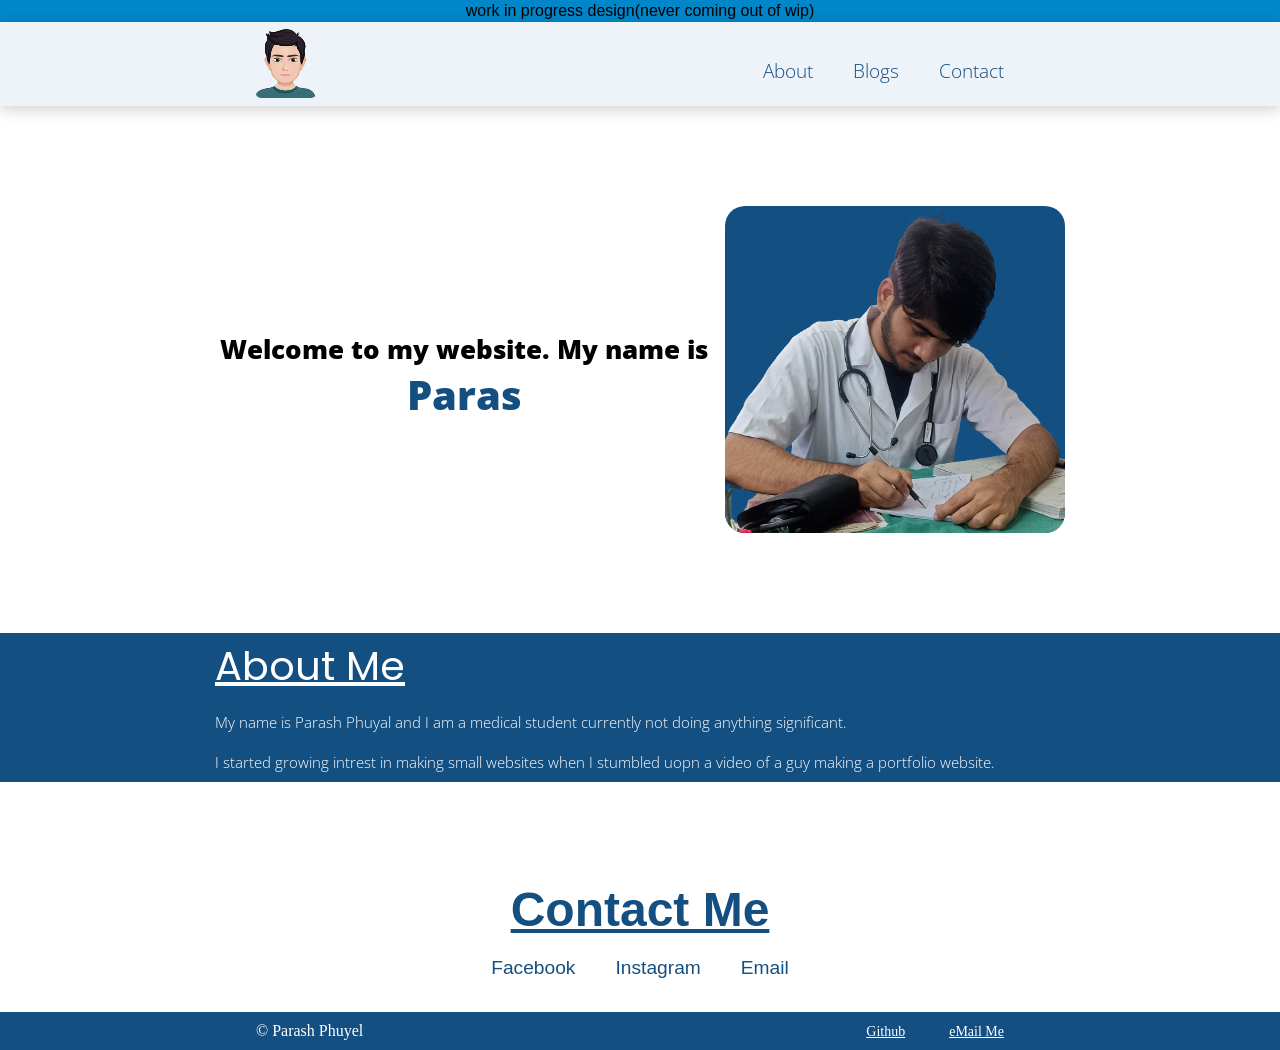
==== main/index.html @ 2f8bed91 "added a subdirectory to remove clutter from the main repo" ====
<!DOCTYPE html>
<html lang="en">
  <head>
    <meta charset="UTF-8" />
    <meta http-equiv="X-UA-Compatible" content="IE=edge" />
    <meta name="viewport" content="width=device-width, initial-scale=1.0" />
    <link rel="shortcut icon" href="images/icon.svg" type="image/x-icon" />
    <meta
      name="description"
      content="Here you will find all the info regarding me, my work, ways to contact me and also some of my own thoughts in the form of blogs"
    />
    <script src="javascript/main.js"></script>
    <link rel="stylesheet" href="css/main.css" />
    <link rel="stylesheet" href="css/body.css" />
    <title>Parash - Home</title>
  </head>
  <body>
    <div class="top">
      <p>work in progress design(never coming out of wip)</p>
    </div>
    <header class="header">
      <section id="home-section"></section>
      <nav class="nav">
        <a
          href="/"
          class="logo"
          onclick="changeTitleAndScroll(event, 'Parash - Home')"
        >
          <img src="images/icon.svg" alt="logo icon" class="image" />
        </a>

        <ul class="lists">
          <li class="list">
            <a
              href="#about"
              class="links"
              onclick="changeTitle('Parash - About')"
              >About</a
            >
          </li>
          <li class="list">
            <a
              href="#"
              class="links"
              onclick="changeTitleAndScroll(event, 'Blog not here yet'); showAlert();"
              >Blogs</a
            >
          </li>

          <li class="list">
            <a
              href="#contact"
              class="links"
              onclick="changeTitle('Parash - Contact')"
              >Contact</a
            >
          </li>
        </ul>
      </nav>
    </header>
    <main class="body">
      <div class="body-container">
        <p class="main-text" id="hello-my-name">
          <span class="welcome">Welcome to my website. My name is</span>
          <span class="main-text name" id="name"> Parash Phuyel</span>
        </p>
        <img
          src="images/parash-body.png"
          class="featured-image"
          alt="featured image"
        />
        <img
          src="images/parash-body.png"
          class="phone-image"
          alt="featured image"
        />
      </div>
    </main>
    <!------------ About Section ------------>
    <section class="aboutcontainer" id="about">
      <div class="about">
        <div class="about-header">
          <p>About Me</p>
        </div>
        <div class="about-text">
          <p>
            My name is Parash Phuyal and I am a medical student currently not
            doing anything significant.
            <br />
            <br />
            I started growing intrest in making small websites when I stumbled
            uopn a video of a guy making a portfolio website.
          </p>
        </div>
      </div>
    </section>
    <!------------ Contact Section ------------>
    <section class="contacts" id="contact">
      <div class="contact-text">
        <h1>Contact Me</h1>
      </div>
      <div class="contact-lists">
        <ul>
          <li>
            <a
              href="https://facebook.com/parash.me"
              target="_blank"
              title="Facebook"
              >Facebook</a
            >
          </li>
          <li>
            <a
              href="https://instagram.com.parash.me"
              title="Instagram"
              target="_blank"
              >Instagram</a
            >
          </li>
          <li>
            <a
              href="mailto:parashphuyal809@gmail.com"
              title="Mail Me"
              target="_blank"
              >Email</a
            >
          </li>
        </ul>
      </div>
    </section>
    <footer class="footer">
      <div class="foot-container">
        <p>&copy; Parash Phuyel</p>
        <div class="link">
          <a class="links" href="https://github.com/theparash" target="_blank"
            >Github</a
          >
          <a
            class="links"
            href="mailto:parashphuyal809@gmail.com?subject=About the website.&body=Hey! I wanted to contact you through your website"
            >eMail Me</a
          >
        </div>
      </div>
    </footer>
  </body>
</html>
---- main/css/main.css ----
@import url("https://fonts.googleapis.com/css2?family=Open+Sans:wght@600&display=swap");

:root {
  --primary-color: #144f82;
  --secondary-color: #edf3f8;
  --accent-color: #0087ca;
  --font-family: "Open Sans", sans-serif;
  --header-padding: 1px 20%;
  --footer-padding: 10px 20%;
}

* {
  padding: 0;
  margin: 0;
}

body {
  min-height: 100vh;
  display: flex;
  flex-direction: column;
}

html {
  scroll-behavior: smooth;
  width: 100%;
}

.top {
  background-color: var(--accent-color);
  padding: 2px 0px;
}

.top p {
  color: #000000;
  font-family: Arial, Helvetica, sans-serif;
  text-align: center;
}

.header {
  background-color: var(--secondary-color);
  position: sticky;
  top: 0;
  padding: var(--header-padding);
  transition: 0.3s ease-in-out;
  box-shadow: 0px 3px 15px 0px rgba(0, 0, 0, 0.2);
}

.nav {
  max-width: 1000px;
  margin: 0 auto;
  padding: 5px 0 3px 0;
  display: flex;
  flex-direction: row;
  justify-content: space-between;
  align-items: center;
}

.image {
  width: 60px;
  border-radius: 5px;
  transition: all 0.3s;
}

.image:hover {
  transform: scale(1.1);
}

.lists {
  padding-top: 10px;
  list-style: none;
  display: flex;
}

.list {
  font-family: var(--font-family);
  font-size: 1.2rem;
  font-weight: 300;
}

.links {
  display: inline-block;
  position: relative;
  text-decoration: none;
  color: var(--primary-color);
  padding: 0 20px;
  transition: 0.1s;
}

.links::after {
  content: "";
  position: absolute;
  width: 100%;
  transform: scaleX(0);
  height: 2px;
  bottom: 0;
  left: 0;
  background-color: var(--accent-color);
  transform-origin: bottom right;
  transition: transform 0.16s ease-out;
}

.links:hover::after {
  transform: scaleX(1);
  transform-origin: bottom left;
}

.links:hover {
  color: var(--primary-color);
  text-decoration: none;
}

footer {
  margin-top: auto;
  background-color: var(--primary-color);
}

.foot-container {
  display: flex;
  justify-content: space-between;
  padding: var(--footer-padding);
  max-width: 1000px;
  margin: 0 auto;
  transition: 0.2s;
  align-items: center;
}

.foot-container p {
  font-size: 1rem;
  font-family: "Segoe UI";
  color: #ffffff;
}

.foot-container a {
  font-size: 14px;
  font-family: "Segoe UI";
  color: #ffffff;
  text-decoration: underline;
}

.foot-container a:hover {
  transform: scale(1.1);
  color: #ffffff;
}

@media screen and (max-width: 1000px) {
  .header {
    padding: 0 8%;
  }
  .foot-container {
    padding: 10px 8%;
  }
}

@media screen and (max-width: 700px) {
  .nav {
    flex-direction: column;
    justify-content: center;
  }
  .header {
    padding: 0;
  }
  .list {
    font-size: 1rem;
  }
  .links {
    padding: 0 15px;
  }
  .foot-container {
    padding: 5px 5%;
  }
}
---- main/css/body.css ----
@import url("https://fonts.googleapis.com/css2?family=Poppins:wght@300&display=swap");
@import url("https://fonts.googleapis.com/css2?family=Open+Sans&display=swap");

::selection {
  color: white;
  background: #144f82;
}

:root {
  --main: #144f82;
  --comp: #0087ca;
  --body-background: #082938;
  --text-color: #ffffff;
  --pcPadding: 0px 15% 0px 15%;
  --phonePadding: 0px 8% 0px 5%;
}

.body {
  padding: 100px 0 100px 0;
}

.body-container {
  max-width: 850px;
  margin: 0 auto;
  display: flex;
  justify-content: space-between;
  align-items: center;
}

.main-text {
  color: #000000;
  display: flex;
  flex-direction: column;
  justify-content: center;
  align-items: center;
  font-family: "Open Sans", sans-serif;
  font-weight: 800;
  font-size: 1.6rem;
  padding: 0 5px;
}

.phone-image {
  display: none;
}

.welcome {
  padding-top: 20px;
  font-size: 1.6rem;
  text-align: center;
}

#name {
  display: flex;
  text-align: center;
  color: #144f82;
  flex-direction: row;
  font-size: 2.5rem;
  padding-bottom: 5px;
}

.featured-image {
  max-width: 40%;
  min-height: 36%;
  background: #144f82;
  border-radius: 20px;
}

.about {
  display: flex;
  flex-direction: column;
  padding-top: 3px;
  max-width: 850px;
  margin: 0 auto;
  padding-bottom: 10px;
}

.aboutcontainer {
  background-color: var(--main);
}

.about-header {
  display: flex;
  justify-content: start;
  padding-bottom: 1rem;
}

.about-header p {
  font-family: "Poppins", sans-serif;
  font-size: 2.5rem;
  color: var(--text-color);
  text-decoration: underline;
}

.about-text p {
  font-family: "Open Sans", sans-serif;
  color: var(--text-color);
  text-align: start;
  font-size: 15px;
  font-weight: lighter;
}

.contacts {
  display: flex;
  margin-bottom: 2rem;
  padding: var(--header-padding);
  flex-direction: column;
  align-items: center;
  justify-content: center;
  color: var(--main);
  margin-top: 5rem;
  font-family: "Rubik", sans-serif;
}

.contact-text {
  font-size: 2rem;
  text-align: center;
  padding-top: 19px;
  padding-bottom: 20px;
  text-decoration: underline;
}

.contact-lists ul li {
  list-style: none;
}

.contact-lists ul {
  display: flex;
  justify-content: center;
}

.contact-lists ul li a {
  text-decoration: none;
  padding: 0px 20px 0px 20px;
  position: relative;
  display: inline-block;
  font-size: 1.2rem;
  color: var(--main);
  transition: 0.2s ease-out;
}

.contact-lists ul li a:hover::after {
  transform: scaleX(1);
  transform-origin: bottom left;
}
.contact-lists ul li a::after {
  content: "";
  position: absolute;
  width: 100%;
  transform: scaleX(0);
  height: 2px;
  bottom: 0;
  left: 0;
  background-color: var(--accent-color);
  transform-origin: bottom right;
  transition: transform 0.16s ease-out;
}
@media screen and (max-width: 1000px) {
  .aboutcontainer {
    padding: 0 8%;
  }
  .contacts {
    padding: 0px 8%;
  }
  .body {
    padding: 80px 8% 80px 4%;
  }
  .body-container {
    display: flex;
    flex-direction: row;
  }
}
@media screen and (max-width: 800px) {
  .aboutcontainer {
    padding: 2rem 4% 3rem 6%;
  }

  .contact-lists ul {
    flex-direction: row;
    justify-content: center;
    align-items: center;
  }

  .contact-lists ul li {
    padding: 5px;
    display: block;
  }
  .contact-lists ul li a {
    padding: 0 6px;
  }
  .contacts {
    height: 40vh;
    margin: 5px 0 5px 0;
  }

  .body {
    padding: 80px 4% 80px 4%;
  }

  .body-container {
    display: flex;
    flex-direction: column;
  }

  .featured-image {
    display: none;
  }

  .phone-image {
    display: block;
    width: 260px;
    margin-top: 20px;
    height: auto;
    background-color: #144f82;
    border-radius: 30px;
  }
}
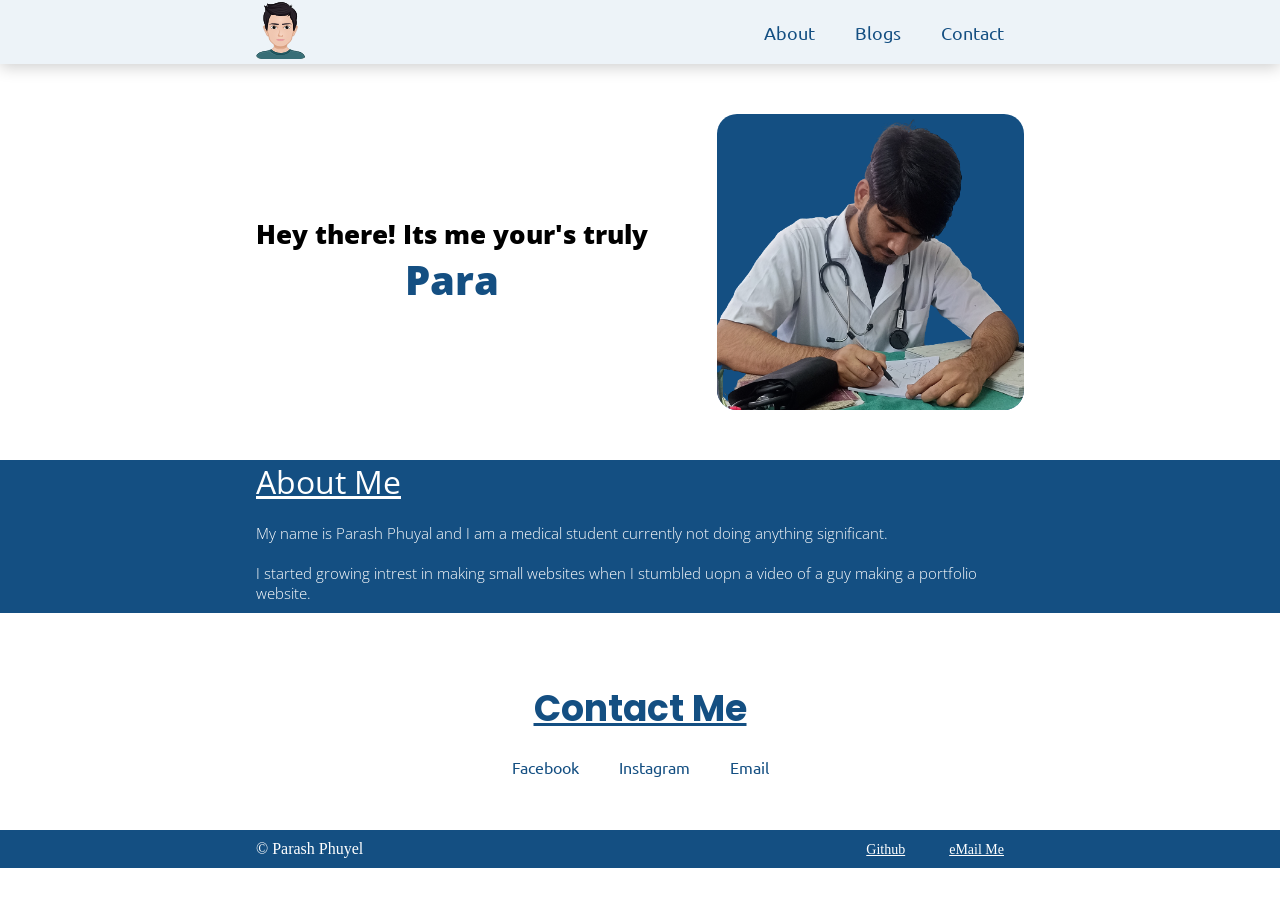
==== commit be6e095c: "some changes huge changes i am just too lazy to type" ====
--- a/main/index.html
+++ b/main/index.html
@@ -4,29 +4,27 @@
     <meta charset="UTF-8" />
     <meta http-equiv="X-UA-Compatible" content="IE=edge" />
     <meta name="viewport" content="width=device-width, initial-scale=1.0" />
-    <link rel="shortcut icon" href="images/icon.svg" type="image/x-icon" />
+    <link rel="shortcut icon" href="assets/icon.svg" type="image/x-icon" />
     <meta
       name="description"
       content="Here you will find all the info regarding me, my work, ways to contact me and also some of my own thoughts in the form of blogs"
     />
     <script src="javascript/main.js"></script>
-    <link rel="stylesheet" href="css/main.css" />
-    <link rel="stylesheet" href="css/body.css" />
+    <link rel="stylesheet" href="styles/main.css" />
+    <link rel="stylesheet" href="styles/body.css" />
     <title>Parash - Home</title>
   </head>
   <body>
-    <div class="top">
-      <p>work in progress design(never coming out of wip)</p>
-    </div>
+    <!-- header starts -->
     <header class="header">
       <section id="home-section"></section>
       <nav class="nav">
         <a
           href="/"
           class="logo"
-          onclick="changeTitleAndScroll(event, 'Parash - Home')"
+          onclick="changeTitleAndScroll(event, 'Parash | Home')"
         >
-          <img src="images/icon.svg" alt="logo icon" class="image" />
+          <img src="assets/icon.svg" alt="logo icon" class="logo-image" />
         </a>
 
         <ul class="lists">
@@ -34,9 +32,10 @@
             <a
               href="#about"
               class="links"
-              onclick="changeTitle('Parash - About')"
-              >About</a
+              onclick="changeTitle('Parash | About')"
             >
+              About
+            </a>
           </li>
           <li class="list">
             <a
@@ -51,28 +50,29 @@
             <a
               href="#contact"
               class="links"
-              onclick="changeTitle('Parash - Contact')"
+              onclick="changeTitle('Parash | Contact')"
               >Contact</a
             >
           </li>
         </ul>
       </nav>
     </header>
+    <!-- header ends -->
     <main class="body">
       <div class="body-container">
         <p class="main-text" id="hello-my-name">
-          <span class="welcome">Welcome to my website. My name is</span>
+          <span class="welcome">Hey there! Its me your's truly</span>
           <span class="main-text name" id="name"> Parash Phuyel</span>
         </p>
         <img
-          src="images/parash-body.png"
+          src="assets/parash-body.png"
           class="featured-image"
-          alt="featured image"
+          alt="Featured Image"
         />
         <img
-          src="images/parash-body.png"
+          src="assets/parash-body.png"
           class="phone-image"
-          alt="featured image"
+          alt="Featured Image"
         />
       </div>
     </main>
--- a/main/styles/main.css
+++ b/main/styles/main.css
@@ -0,0 +1,141 @@
+@import url("https://fonts.googleapis.com/css2?family=Ubuntu:wght@700&display=swap");
+
+:root {
+  --primary-color: #144f82;
+  --secondary-color: #edf3f8;
+  --accent-color: #0087ca;
+  --font-family: "Ubuntu", sans-serif;
+  --header-padding: 1px 20%;
+  --footer-padding: 10px 20%;
+}
+
+* {
+  padding: 0;
+  margin: 0;
+}
+
+html {
+  scroll-behavior: smooth;
+}
+
+.header {
+  background-color: var(--secondary-color);
+  position: sticky;
+  top: 0;
+  padding: var(--header-padding);
+  transition: 0.5s ease-in-out;
+  box-shadow: 0px 3px 15px 0px rgba(0, 0, 0, 0.2);
+}
+
+.nav {
+  max-width: 1000px;
+  margin: 0 auto;
+  display: flex;
+  justify-content: space-between;
+  align-items: center;
+}
+
+.logo-image {
+  width: 50px;
+  border-radius: 5px;
+  transition: all 0.3s linear;
+}
+
+.lists {
+  list-style: none;
+  display: flex;
+}
+
+.list {
+  font-family: var(--font-family);
+  font-size: 1.1rem;
+}
+
+.links {
+  display: inline-block;
+  position: relative;
+  text-decoration: none;
+  color: var(--primary-color);
+  padding: 0 20px;
+  transition: 0.1s;
+}
+
+.links::after {
+  content: "";
+  position: absolute;
+  width: 100%;
+  transform: scaleX(0);
+  height: 2px;
+  bottom: 0;
+  left: 0;
+  background-color: var(--accent-color);
+  transform-origin: bottom right;
+  transition: transform 0.16s ease-out;
+}
+
+.links:hover::after {
+  transform: scaleX(1);
+  transform-origin: bottom left;
+}
+
+.links:hover {
+  color: var(--primary-color);
+  text-decoration: none;
+}
+
+footer {
+  margin-top: auto;
+  background-color: var(--primary-color);
+}
+
+.foot-container {
+  display: flex;
+  justify-content: space-between;
+  padding: var(--footer-padding);
+  max-width: 1000px;
+  margin: 0 auto;
+  transition: 0.2s;
+  align-items: center;
+}
+
+.foot-container p {
+  font-size: 1rem;
+  font-family: "Segoe UI";
+  color: #ffffff;
+}
+
+.foot-container a {
+  font-size: 14px;
+  font-family: "Segoe UI";
+  color: #ffffff;
+  text-decoration: underline;
+}
+
+.foot-container a:hover {
+  transform: scale(1.1);
+  color: #ffffff;
+}
+
+@media screen and (max-width: 1000px) {
+  .header {
+    padding: 0 8%;
+  }
+  .foot-container {
+    padding: 10px 8%;
+  }
+}
+
+@media screen and (max-width: 700px) {
+  .header {
+    padding: 0 1.3rem;
+  }
+  .list {
+    font-size: 1rem;
+  }
+  .links {
+    padding: 10px 10px;
+  }
+  .foot-container {
+    padding: 5px 5%;
+  }
+}
--- a/main/styles/body.css
+++ b/main/styles/body.css
@@ -0,0 +1,199 @@
+@import url("https://fonts.googleapis.com/css2?family=Poppins:wght@300&display=swap");
+@import url("https://fonts.googleapis.com/css2?family=Open+Sans&display=swap");
+@import url("https://fonts.googleapis.com/css2?family=Averia+Serif+Libre&display=swap");
+@import url("https://fonts.googleapis.com/css2?family=Ubuntu:wght@700&display=swap");
+
+::selection {
+  color: white;
+  background: #144f82;
+}
+
+:root {
+  --main: #144f82;
+  --comp: #0087ca;
+  --body-background: #082938;
+  --text-color: #ffffff;
+  --pcPadding: 0px 20%;
+  --phonePadding: 0px 8% 0px 5%;
+}
+.body-container {
+  padding: 50px 20%;
+  max-width: 1000px;
+  margin: 0 auto;
+  display: flex;
+  justify-content: space-between;
+  align-items: center;
+}
+
+.main-text {
+  color: #000000;
+  display: flex;
+  flex-direction: column;
+  justify-content: center;
+  text-align: start;
+  font-family: "Open Sans", sans-serif;
+  font-weight: 800;
+  font-size: 1.6rem;
+}
+
+.phone-image {
+  display: none;
+}
+
+.welcome {
+  font-size: 1.6rem;
+  text-align: center;
+}
+
+#name {
+  text-align: center;
+  color: #144f82;
+  font-size: 2.5rem;
+}
+
+.featured-image {
+  max-width: 40%;
+  min-height: 36%;
+  background: #144f82;
+  border-radius: 20px;
+}
+
+.aboutcontainer {
+  padding: var(--pcPadding);
+  background-color: var(--main);
+}
+.about {
+  display: flex;
+  flex-direction: column;
+  max-width: 1000px;
+  margin: 0 auto;
+  padding-bottom: 10px;
+}
+
+.about-header,
+.about-header p {
+  display: flex;
+  justify-content: start;
+  padding-bottom: 10px;
+  font-family: "Open Sans", sans-serif;
+  font-size: 2rem;
+  color: var(--text-color);
+  text-decoration: underline;
+}
+
+.about-text p {
+  font-family: "Open Sans", sans-serif;
+  color: var(--text-color);
+  text-align: start;
+  font-size: 15px;
+  font-weight: lighter;
+}
+
+.contacts {
+  display: flex;
+  margin: 3rem 0;
+  padding: var(--header-padding);
+  flex-direction: column;
+  justify-content: center;
+  color: var(--main);
+  font-family: "Poppins", sans-serif;
+}
+
+.contact-text {
+  font-size: 1.5rem;
+  text-align: center;
+  padding-top: 19px;
+  padding-bottom: 20px;
+  text-decoration: underline;
+}
+
+.contact-lists ul li {
+  list-style: none;
+}
+
+.contact-lists ul {
+  display: flex;
+  justify-content: center;
+}
+
+.contact-lists ul li a {
+  text-decoration: none;
+  padding: 0px 20px 0px 20px;
+  position: relative;
+  display: inline-block;
+  font-size: 1rem;
+  font-family: "Ubuntu", sans-serif;
+  color: var(--main);
+  transition: 0.2s ease-out;
+}
+
+.contact-lists ul li a:hover::after {
+  transform: scaleX(1);
+  transform-origin: bottom left;
+}
+.contact-lists ul li a::after {
+  content: "";
+  position: absolute;
+  width: 100%;
+  transform: scaleX(0);
+  height: 2px;
+  bottom: 0;
+  left: 0;
+  background-color: var(--accent-color);
+  transform-origin: bottom right;
+  transition: transform 0.16s ease-out;
+}
+@media screen and (max-width: 1000px) {
+  .body-container {
+    padding: 50px 8%;
+    display: flex;
+    flex-direction: row;
+  }
+  .aboutcontainer {
+    padding: 0 8%;
+  }
+  .contacts {
+    padding: 0px 8%;
+  }
+}
+@media screen and (max-width: 650px) {
+  .body-container {
+    padding: 90px 2% 90px 2%;
+    display: flex;
+    flex-direction: column;
+  }
+
+  .featured-image {
+    display: none;
+  }
+
+  .phone-image {
+    display: block;
+    width: 260px;
+    margin-top: 20px;
+    /* height: auto; */
+    background-color: #144f82;
+    border-radius: 30px;
+  }
+  .aboutcontainer {
+    padding: 2rem 4% 1rem 4%;
+  }
+
+  .contact-lists ul {
+    flex-direction: row;
+    justify-content: center;
+    align-items: center;
+  }
+
+  .contact-lists ul li {
+    padding: 5px;
+    display: block;
+  }
+  .contact-lists ul li a {
+    padding: 0 6px;
+  }
+  .contacts {
+    /* height: 40vh; */
+    margin: 1rem 0 1rem 0;
+  }
+}
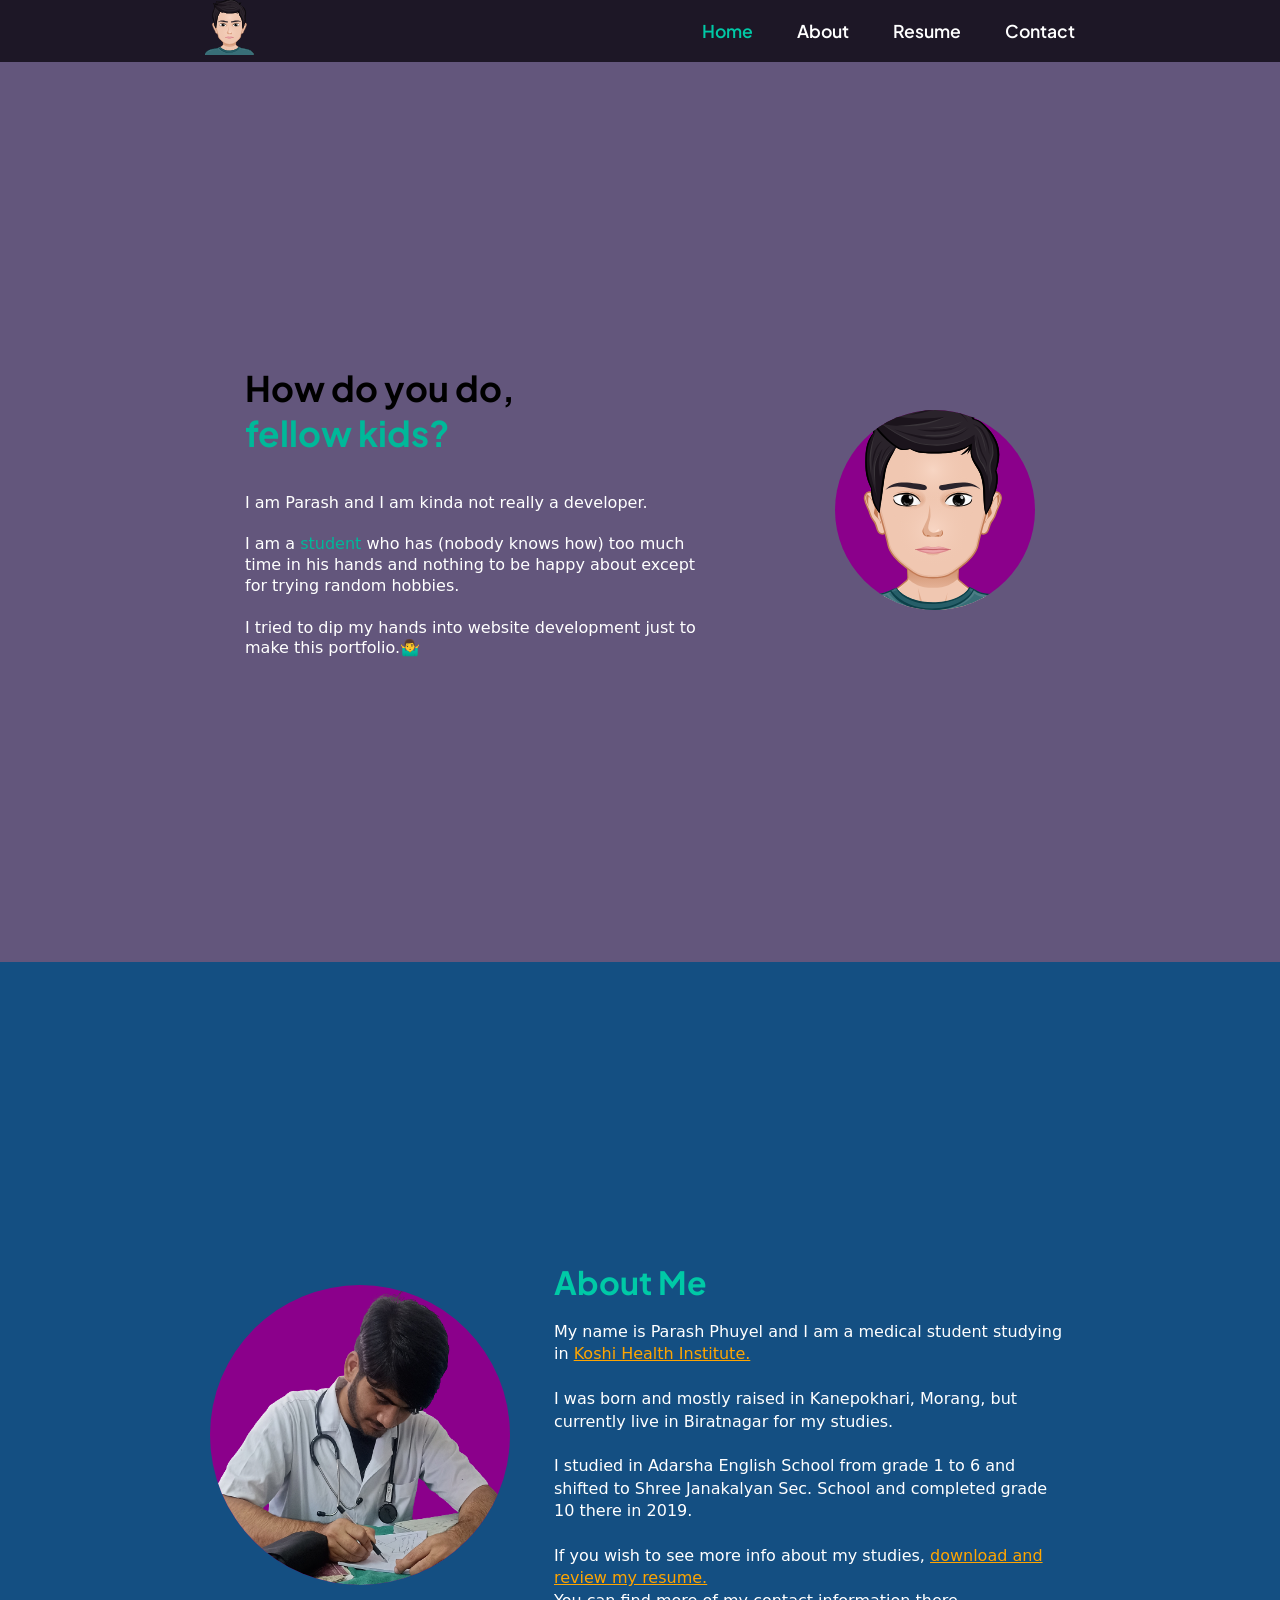
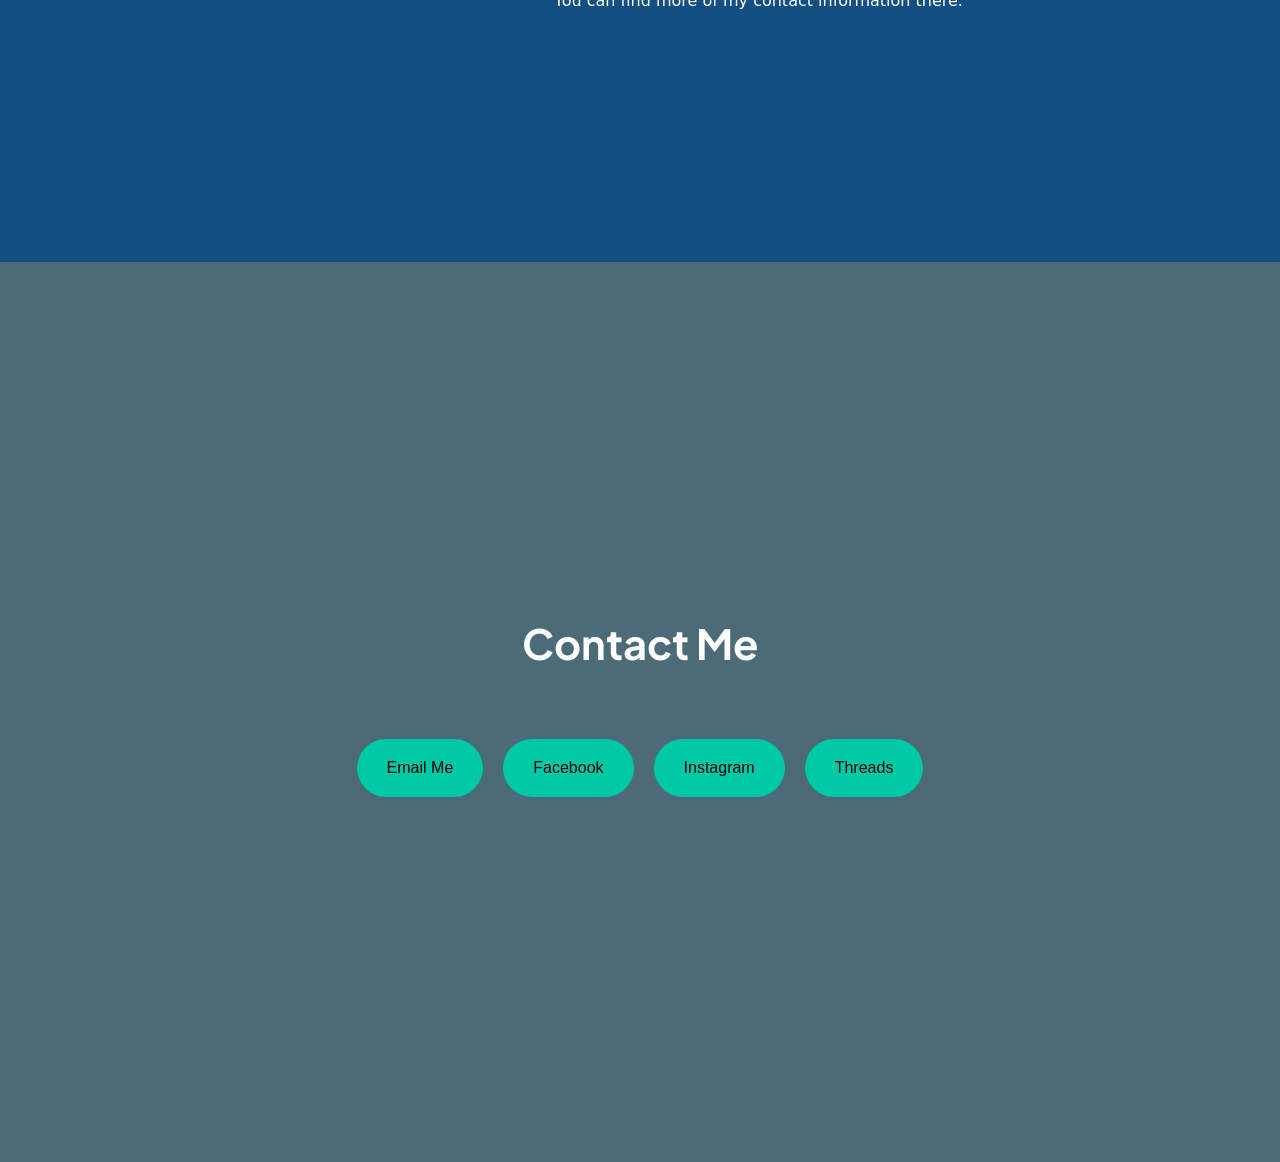
==== commit 88e4fe07: "Redesigned the website to be a lot better" ====
--- a/main/index.html
+++ b/main/index.html
@@ -1,147 +1,148 @@
 <!DOCTYPE html>
 <html lang="en">
   <head>
-    <meta charset="UTF-8" />
-    <meta http-equiv="X-UA-Compatible" content="IE=edge" />
-    <meta name="viewport" content="width=device-width, initial-scale=1.0" />
-    <link rel="shortcut icon" href="assets/icon.svg" type="image/x-icon" />
+    <title>Parash</title>
+    <meta charset="utf-8" />
+    <meta name="viewport" content="width=device-width, initial-scale=1" />
     <meta
       name="description"
-      content="Here you will find all the info regarding me, my work, ways to contact me and also some of my own thoughts in the form of blogs"
+      content="The website of Parash Phuyel where you will find stuffs about me."
     />
-    <script src="javascript/main.js"></script>
+    <link
+      rel="shortcut icon"
+      href="assets/images/icon.svg"
+      type="image/x-icon"
+    />
     <link rel="stylesheet" href="styles/main.css" />
     <link rel="stylesheet" href="styles/body.css" />
-    <title>Parash - Home</title>
+    <link rel="stylesheet" href="styles/aboutme.css" />
   </head>
   <body>
-    <!-- header starts -->
-    <header class="header">
-      <section id="home-section"></section>
-      <nav class="nav">
-        <a
-          href="/"
-          class="logo"
-          onclick="changeTitleAndScroll(event, 'Parash | Home')"
-        >
-          <img src="assets/icon.svg" alt="logo icon" class="logo-image" />
-        </a>
-
-        <ul class="lists">
-          <li class="list">
-            <a
-              href="#about"
-              class="links"
-              onclick="changeTitle('Parash | About')"
-            >
-              About
-            </a>
-          </li>
-          <li class="list">
-            <a
-              href="#"
-              class="links"
-              onclick="changeTitleAndScroll(event, 'Blog not here yet'); showAlert();"
-              >Blogs</a
-            >
-          </li>
-
-          <li class="list">
-            <a
-              href="#contact"
-              class="links"
-              onclick="changeTitle('Parash | Contact')"
-              >Contact</a
-            >
-          </li>
-        </ul>
+    <header id="header" class="header">
+      <nav class="navbar">
+        <div class="logo">
+          <a href="#">
+            <img class="logo-img" src="assets/images/icon.svg" alt="Logo" />
+          </a>
+        </div>
+        <button type="button" class="nav-toggler">
+          <span class="bar"></span>
+        </button>
+        <div class="nav">
+          <ul class="link-container">
+            <li class="links">
+              <a
+                href="#home"
+                class="active"
+                title="Home"
+                onclick="scrollToSection('home')"
+              >
+                Home
+              </a>
+            </li>
+            <li class="links">
+              <a href="#about" title="About" onclick="scrollToSection('about')"
+                >About
+              </a>
+            </li>
+            <li class="links">
+              <a href="assets/cv/CV.pdf" title="Download Resume" download>
+                Resume
+              </a>
+            </li>
+            <li class="links">
+              <a
+                href="#contact"
+                title="Contact"
+                onclick="scrollToSection('contact')"
+                >Contact
+              </a>
+            </li>
+          </ul>
+        </div>
       </nav>
     </header>
-    <!-- header ends -->
-    <main class="body">
-      <div class="body-container">
-        <p class="main-text" id="hello-my-name">
-          <span class="welcome">Hey there! Its me your's truly</span>
-          <span class="main-text name" id="name"> Parash Phuyel</span>
-        </p>
-        <img
-          src="assets/parash-body.png"
-          class="featured-image"
-          alt="Featured Image"
-        />
-        <img
-          src="assets/parash-body.png"
-          class="phone-image"
-          alt="Featured Image"
-        />
+    <main id="home" class="body-container">
+      <div class="wrapper">
+        <div class="introduction">
+          <h1 class="main-introduction">
+            How do you do,<span> fellow&nbsp;kids?</span>
+          </h1>
+          <p class="home-about">
+            I am Parash and I am kinda not really a developer.
+            <br />
+            <br />
+            I am a <span>student</span> who has (nobody knows how) too much time
+            in his hands and nothing to be happy about except for trying random
+            hobbies.
+            <br />
+            <br />
+            I tried to dip my hands into website development just to make this
+            portfolio.🤷‍♂️
+          </p>
+        </div>
+        <div class="avatar">
+          <div class="avatar-image">
+            <img src="assets/images/icon.svg" alt="featured Avatar" />
+          </div>
+        </div>
       </div>
     </main>
-    <!------------ About Section ------------>
-    <section class="aboutcontainer" id="about">
-      <div class="about">
-        <div class="about-header">
-          <p>About Me</p>
+    <section id="about" class="about-container">
+      <div class="body-wrapper">
+        <div class="image">
+          <img
+            src="assets/images/parash-body.png"
+            alt="Image of Parash in a hospital desk writing medications"
+          />
         </div>
-        <div class="about-text">
-          <p>
-            My name is Parash Phuyal and I am a medical student currently not
-            doing anything significant.
+        <div class="about-me">
+          <h1 class="about-header">About Me</h1>
+          <p class="about-main">
+            My name is Parash Phuyel and I am a medical student studying in
+            <a href="https://khibiratnagar.edu.np/" target="_blank">
+              Koshi Health Institute.
+            </a>
             <br />
             <br />
-            I started growing intrest in making small websites when I stumbled
-            uopn a video of a guy making a portfolio website.
+            I was born and mostly raised in Kanepokhari, Morang, but currently
+            live in Biratnagar for my studies.
+            <br />
+            <br />
+            I studied in Adarsha English School from grade 1 to 6 and shifted to
+            Shree Janakalyan Sec. School and completed grade 10 there in 2019.
+            <br />
+            <br />
+            If you wish to see more info about my studies,
+            <a href="assets/cv/CV.pdf" title="Download Resume" download>
+              download and review my resume.
+            </a>
+            <br />
+            You can find more of my contact information there.
           </p>
         </div>
       </div>
     </section>
-    <!------------ Contact Section ------------>
-    <section class="contacts" id="contact">
-      <div class="contact-text">
-        <h1>Contact Me</h1>
-      </div>
-      <div class="contact-lists">
-        <ul>
-          <li>
-            <a
-              href="https://facebook.com/parash.me"
-              target="_blank"
-              title="Facebook"
-              >Facebook</a
-            >
-          </li>
-          <li>
-            <a
-              href="https://instagram.com.parash.me"
-              title="Instagram"
-              target="_blank"
-              >Instagram</a
-            >
-          </li>
-          <li>
-            <a
-              href="mailto:parashphuyal809@gmail.com"
-              title="Mail Me"
-              target="_blank"
-              >Email</a
-            >
-          </li>
-        </ul>
-      </div>
-    </section>
-    <footer class="footer">
-      <div class="foot-container">
-        <p>&copy; Parash Phuyel</p>
-        <div class="link">
-          <a class="links" href="https://github.com/theparash" target="_blank"
-            >Github</a
+    <div class="contact">
+      <div id="contact" class="contact-container">
+        <div class="contact-header">
+          <h1>Contact Me</h1>
+        </div>
+        <div class="contact-content">
+          <a
+            href="mailto:parashphuyal809@gmail.com?subject=Inquiry Through Website"
+            target="_blank"
           >
-          <a
-            class="links"
-            href="mailto:parashphuyal809@gmail.com?subject=About the website.&body=Hey! I wanted to contact you through your website"
-            >eMail Me</a
-          >
+            Email Me
+          </a>
+          <a href="https://facebook.com/parash.me" target="_blank">Facebook</a>
+          <a href="https://instagram.com/parash.me" target="_blank"
+            >Instagram
+          </a>
+          <a href="https://threads.net/@parash.me" target="_blank">Threads</a>
         </div>
       </div>
-    </footer>
+    </div>
+    <script src="javascript/script.js"></script>
   </body>
 </html>
--- a/main/styles/main.css
+++ b/main/styles/main.css
@@ -1,141 +1,165 @@
-@import url("https://fonts.googleapis.com/css2?family=Ubuntu:wght@700&display=swap");
+@import url("https://fonts.googleapis.com/css2?family=Plus+Jakarta+Sans&display=swap");
+:root {
+  --background: #1d1726;
+  --text: #ffffff;
+  --primary: #144f82;
+  --secondary: #edf3f8;
+}
+html {
+  scroll-behavior: smooth;
+}
+::selection {
+  background-color: var(--secondary-color);
+  color: var(--text);
+}
+:root {
+  /* Header colors */
+  --header-bg-color: #1d1726;
+  --text: #ffffff;
+  --accent: #00c9a6;
 
-:root {
-  --primary-color: #144f82;
-  --secondary-color: #edf3f8;
-  --accent-color: #0087ca;
-  --font-family: "Ubuntu", sans-serif;
-  --header-padding: 1px 20%;
-  --footer-padding: 10px 20%;
+  /* Primary color */
+  --primary-color: #63567c;
+
+  /* Secondary color */
+  --secondary-color: #8b008b;
+
+  /* Neutral colors */
+  --body-bg: #f8f8f8;
+  --neutral-dark-color: #333333;
 }
 
 * {
+  box-sizing: border-box;
+  margin: 0;
   padding: 0;
-  margin: 0;
+}
+ul {
+  list-style: none;
+}
+a {
+  text-decoration: none;
+}
+.logo-img {
+  width: 50px;
+  height: 55px;
+}
+.navbar {
+  max-width: 900px;
+  margin: auto;
+  display: flex;
+  align-items: center;
+  justify-content: space-between;
+  flex-wrap: wrap;
 }
 
-html {
-  scroll-behavior: smooth;
-}
-
+/*header*/
 .header {
-  background-color: var(--secondary-color);
   position: sticky;
   top: 0;
-  padding: var(--header-padding);
-  transition: 0.5s ease-in-out;
-  box-shadow: 0px 3px 15px 0px rgba(0, 0, 0, 0.2);
+  width: 100%;
+  background: var(--header-bg-color);
+  padding: 0px 0;
+  line-height: 1.5;
+  transition: all 0.6s ease;
 }
-
-.nav {
-  max-width: 1000px;
-  margin: 0 auto;
-  display: flex;
-  justify-content: space-between;
-  align-items: center;
+.scrolled {
+  background-color: #1d1726;
 }
-
-.logo-image {
-  width: 50px;
-  border-radius: 5px;
-  transition: all 0.3s linear;
-}
-
-.lists {
-  list-style: none;
-  display: flex;
-}
-
-.list {
-  font-family: var(--font-family);
-  font-size: 1.1rem;
+.header .logo,
+.header .nav {
+  padding: 0 15px;
 }
 
 .links {
   display: inline-block;
+  margin-left: 40px;
+}
+.links a {
+  font-family: "Plus Jakarta Sans", sans-serif;
+  display: block;
+  font-size: 1.1rem;
+  font-weight: 600;
+  text-transform: capitalize;
+  color: var(--text);
+  padding: 10px 0;
+  transition: all 0.2s ease;
+}
+.links a.active,
+.links a:hover {
+  color: var(--accent);
+}
+.nav-toggler {
+  height: 34px;
+  width: 44px;
+  background-color: transparent;
+  border-radius: 4px;
+  cursor: pointer;
+  border: none;
+  display: none;
+  margin-right: 15px;
+}
+.bar {
+  height: 2px;
+  width: 20px;
+  background-color: var(--text);
+  display: block;
+  margin: auto;
   position: relative;
-  text-decoration: none;
-  color: var(--primary-color);
-  padding: 0 20px;
-  transition: 0.1s;
+  transition: all 0.3s ease;
 }
-
-.links::after {
+.nav-toggler.active span {
+  background-color: transparent;
+}
+.bar::before,
+.bar::after {
   content: "";
   position: absolute;
+  left: 0;
+  top: 0;
   width: 100%;
-  transform: scaleX(0);
-  height: 2px;
-  bottom: 0;
-  left: 0;
-  background-color: var(--accent-color);
-  transform-origin: bottom right;
-  transition: transform 0.16s ease-out;
+  height: 100%;
+  background-color: var(--text);
+  transition: all 0.3s ease;
 }
+.bar::before {
+  transform: translateY(-6px);
+}
+.nav-toggler.active span::before {
+  transform: rotate(45deg);
+}
+.bar::after {
+  transform: translateY(6px);
+}
+.nav-toggler.active span::after {
+  transform: rotate(135deg);
+}
+@media (max-width: 600px) {
+  .nav-toggler {
+    display: block;
+  }
+  .logo-img {
+    width: 40px;
+  }
+  .header .nav {
+    width: 100%;
+    padding: 0;
+    max-height: 0px;
+    overflow: hidden;
+    visibility: hidden;
+    transition: all 0.5s ease;
+  }
 
-.links:hover::after {
-  transform: scaleX(1);
-  transform-origin: bottom left;
-}
-
-.links:hover {
-  color: var(--primary-color);
-  text-decoration: none;
-}
-
-footer {
-  margin-top: auto;
-  background-color: var(--primary-color);
-}
-
-.foot-container {
-  display: flex;
-  justify-content: space-between;
-  padding: var(--footer-padding);
-  max-width: 1000px;
-  margin: 0 auto;
-  transition: 0.2s;
-  align-items: center;
-}
-
-.foot-container p {
-  font-size: 1rem;
-  font-family: "Segoe UI";
-  color: #ffffff;
-}
-
-.foot-container a {
-  font-size: 14px;
-  font-family: "Segoe UI";
-  color: #ffffff;
-  text-decoration: underline;
-}
-
-.foot-container a:hover {
-  transform: scale(1.1);
-  color: #ffffff;
-}
-
-@media screen and (max-width: 1000px) {
-  .header {
-    padding: 0 8%;
+  .header .nav.open {
+    visibility: visible;
   }
-  .foot-container {
-    padding: 10px 8%;
+  .link-container {
+    padding: 12px 15px 0;
+    margin-top: 12px;
+    border-top: 1px solid rgba(255, 255, 255, 0.2);
+  }
+  .links {
+    display: block;
+    margin: 0;
   }
 }
-
-@media screen and (max-width: 700px) {
-  .header {
-    padding: 0 1.3rem;
-  }
-  .list {
-    font-size: 1rem;
-  }
-  .links {
-    padding: 10px 10px;
-  }
-  .foot-container {
-    padding: 5px 5%;
-  }
-}
--- a/main/styles/body.css
+++ b/main/styles/body.css
@@ -1,199 +1,93 @@
-@import url("https://fonts.googleapis.com/css2?family=Poppins:wght@300&display=swap");
-@import url("https://fonts.googleapis.com/css2?family=Open+Sans&display=swap");
-@import url("https://fonts.googleapis.com/css2?family=Averia+Serif+Libre&display=swap");
-@import url("https://fonts.googleapis.com/css2?family=Ubuntu:wght@700&display=swap");
-
-::selection {
-  color: white;
-  background: #144f82;
+::-webkit-scrollbar {
+  width: 4px;
+  background-color: var(--secondary-color);
 }
 
-:root {
-  --main: #144f82;
-  --comp: #0087ca;
-  --body-background: #082938;
-  --text-color: #ffffff;
-  --pcPadding: 0px 20%;
-  --phonePadding: 0px 8% 0px 5%;
+::-webkit-scrollbar-thumb {
+  background-color: var(--primary-color);
+  border-radius: 4px;
 }
+
+::-webkit-scrollbar-thumb:hover {
+  background-color: var(--accent);
+}
+
 .body-container {
-  padding: 50px 20%;
-  max-width: 1000px;
-  margin: 0 auto;
+  background-color: var(--primary-color);
+  height: 100vh;
+}
+.wrapper {
+  padding: 0 5px;
+  max-width: 800px;
+  margin: auto;
+  font-family: "Plus Jakarta Sans", sans-serif;
+  height: 100%;
   display: flex;
   justify-content: space-between;
   align-items: center;
 }
-
-.main-text {
-  color: #000000;
-  display: flex;
-  flex-direction: column;
-  justify-content: center;
-  text-align: start;
-  font-family: "Open Sans", sans-serif;
-  font-weight: 800;
-  font-size: 1.6rem;
+.introduction {
+  width: 60%;
 }
-
-.phone-image {
-  display: none;
+.main-introduction {
+  font-size: 2.2rem;
 }
-
-.welcome {
-  font-size: 1.6rem;
-  text-align: center;
+.introduction span {
+  color: #00b899;
 }
-
-#name {
-  text-align: center;
-  color: #144f82;
-  font-size: 2.5rem;
+.home-about {
+  color: var(--text);
+  padding: 8% 0 0 0;
+  line-height: 1.3;
+  font-family: system-ui, sans-serif;
+  font-weight: 400;
 }
-
-.featured-image {
-  max-width: 40%;
-  min-height: 36%;
-  background: #144f82;
-  border-radius: 20px;
+.avatar-image img {
+  border-radius: 50%;
+  background-color: var(--secondary-color);
+  width: 200px;
+  height: 200px;
 }
-
-.aboutcontainer {
-  padding: var(--pcPadding);
-  background-color: var(--main);
-}
-.about {
-  display: flex;
-  flex-direction: column;
-  max-width: 1000px;
-  margin: 0 auto;
-  padding-bottom: 10px;
-}
-
-.about-header,
-.about-header p {
-  display: flex;
-  justify-content: start;
-  padding-bottom: 10px;
-  font-family: "Open Sans", sans-serif;
-  font-size: 2rem;
-  color: var(--text-color);
-  text-decoration: underline;
-}
-
-.about-text p {
-  font-family: "Open Sans", sans-serif;
-  color: var(--text-color);
-  text-align: start;
-  font-size: 15px;
-  font-weight: lighter;
-}
-
-.contacts {
-  display: flex;
-  margin: 3rem 0;
-  padding: var(--header-padding);
-  flex-direction: column;
-  justify-content: center;
-  color: var(--main);
-  font-family: "Poppins", sans-serif;
-}
-
-.contact-text {
-  font-size: 1.5rem;
-  text-align: center;
-  padding-top: 19px;
-  padding-bottom: 20px;
-  text-decoration: underline;
-}
-
-.contact-lists ul li {
-  list-style: none;
-}
-
-.contact-lists ul {
-  display: flex;
-  justify-content: center;
-}
-
-.contact-lists ul li a {
-  text-decoration: none;
-  padding: 0px 20px 0px 20px;
-  position: relative;
-  display: inline-block;
-  font-size: 1rem;
-  font-family: "Ubuntu", sans-serif;
-  color: var(--main);
-  transition: 0.2s ease-out;
-}
-
-.contact-lists ul li a:hover::after {
-  transform: scaleX(1);
-  transform-origin: bottom left;
-}
-.contact-lists ul li a::after {
-  content: "";
-  position: absolute;
-  width: 100%;
-  transform: scaleX(0);
-  height: 2px;
-  bottom: 0;
-  left: 0;
-  background-color: var(--accent-color);
-  transform-origin: bottom right;
-  transition: transform 0.16s ease-out;
-}
-@media screen and (max-width: 1000px) {
-  .body-container {
-    padding: 50px 8%;
-    display: flex;
-    flex-direction: row;
-  }
-  .aboutcontainer {
-    padding: 0 8%;
-  }
-  .contacts {
-    padding: 0px 8%;
+@media screen and (max-width: 800px) {
+  .wrapper {
+    max-width: 700px;
   }
 }
-@media screen and (max-width: 650px) {
+@media screen and (max-width: 600px) {
   .body-container {
-    padding: 90px 2% 90px 2%;
-    display: flex;
+    height: 100svh;
+  }
+  .wrapper {
+    max-width: 1000px;
     flex-direction: column;
+    justify-content: center;
+  }
+  .introduction {
+    padding-top: 20%;
+    width: 95%;
+  }
+  .main-introduction {
+    text-align: center;
   }
 
-  .featured-image {
-    display: none;
-  }
-
-  .phone-image {
-    display: block;
-    width: 260px;
-    margin-top: 20px;
-    /* height: auto; */
-    background-color: #144f82;
-    border-radius: 30px;
-  }
-  .aboutcontainer {
-    padding: 2rem 4% 1rem 4%;
-  }
-
-  .contact-lists ul {
-    flex-direction: row;
-    justify-content: center;
-    align-items: center;
-  }
-
-  .contact-lists ul li {
-    padding: 5px;
-    display: block;
-  }
-  .contact-lists ul li a {
-    padding: 0 6px;
-  }
-  .contacts {
-    /* height: 40vh; */
-    margin: 1rem 0 1rem 0;
+  .avatar-image img {
+    width: 150px;
+    height: 150px;
+    margin: 20px 0 100px 0;
   }
 }
+@media screen and (max-width: 350px) {
+  .body-container {
+    height: 120svh;
+  }
+  .wrapper {
+    max-width: 1200px;
+    padding: 0 1px;
+  }
+  .introduction {
+    padding-top: 3rem;
+  }
+  .home-about {
+    padding-top: 1%;
+  }
+}
--- a/main/styles/aboutme.css
+++ b/main/styles/aboutme.css
@@ -0,0 +1,130 @@
+.about-me a {
+  color: #ffa500;
+  text-decoration: underline;
+}
+.about-me p {
+  color: var(--text);
+  font-family: system-ui, -apple-system, sans-serif;
+  line-height: 1.4;
+}
+.about-me h1 {
+  font-size: 2rem;
+  color: var(--accent);
+}
+.about-container {
+  padding-top: 50px;
+  background-color: var(--primary);
+  height: 100vh;
+  /* width: 99vw; */
+  display: flex;
+  justify-content: space-between;
+}
+.body-wrapper {
+  max-width: 860px;
+  margin: auto;
+  font-family: "Plus Jakarta Sans", sans-serif;
+  height: 100%;
+  display: flex;
+  justify-content: space-between;
+  align-items: center;
+}
+.image img {
+  border-radius: 50%;
+  background-color: var(--secondary-color);
+  width: 300px;
+  height: 300px;
+}
+
+.about-me {
+  width: 60%;
+}
+.about-header {
+  padding-bottom: 1.2rem;
+}
+@media screen and (max-width: 800px) {
+  .about-me {
+    padding: 0 0 0 7px;
+  }
+  .body-wrapper {
+    max-width: 700px;
+  }
+}
+@media screen and (max-width: 660px) {
+  .about-container {
+    height: 100vh;
+  }
+  .body-wrapper {
+    max-width: 1000px;
+    flex-direction: column;
+    justify-content: center;
+  }
+  .about-header {
+    text-align: center;
+  }
+  .about-me {
+    width: 95%;
+    margin-bottom: 1rem;
+  }
+
+  .image img {
+    width: 190px;
+    height: 190px;
+    /* margin: 20px 0 10px 0; */
+  }
+}
+@media screen and (max-width: 350px) {
+  .about-container {
+    height: 120vh;
+  }
+  .image img {
+    width: 150px;
+    height: 150px;
+  }
+  .about-me p {
+    line-height: 1.1;
+  }
+}
+@media screen and (max-height: 340px) {
+  .about-container {
+    height: 150vh;
+  }
+}
+.contact {
+  height: 100vh;
+  background-color: #4b6b79;
+}
+.contact-container {
+  max-width: 800px;
+  height: 100%;
+  margin: 0 auto;
+  display: flex;
+  justify-content: center;
+  flex-direction: column;
+}
+.contact-header {
+  font-family: "Plus Jakarta Sans", sans-serif;
+  color: var(--text);
+  padding-bottom: 60px;
+  font-size: 1.3rem;
+  text-align: center;
+}
+.contact-content {
+  justify-content: center;
+  display: flex;
+  flex-wrap: wrap;
+}
+.contact a {
+  font-family: "Segoe UI", Tahoma, Geneva, Verdana, sans-serif;
+  color: #000000;
+  text-align: center;
+  margin: 10px 10px;
+  padding: 20px 30px;
+  background-color: var(--accent);
+  border-radius: 32px;
+  transition: all 0.2s ease-in-out;
+}
+.contact a:hover {
+  transform: scale(1.2);
+  color: #ffffff;
+  background-color: #ffa500;
+}
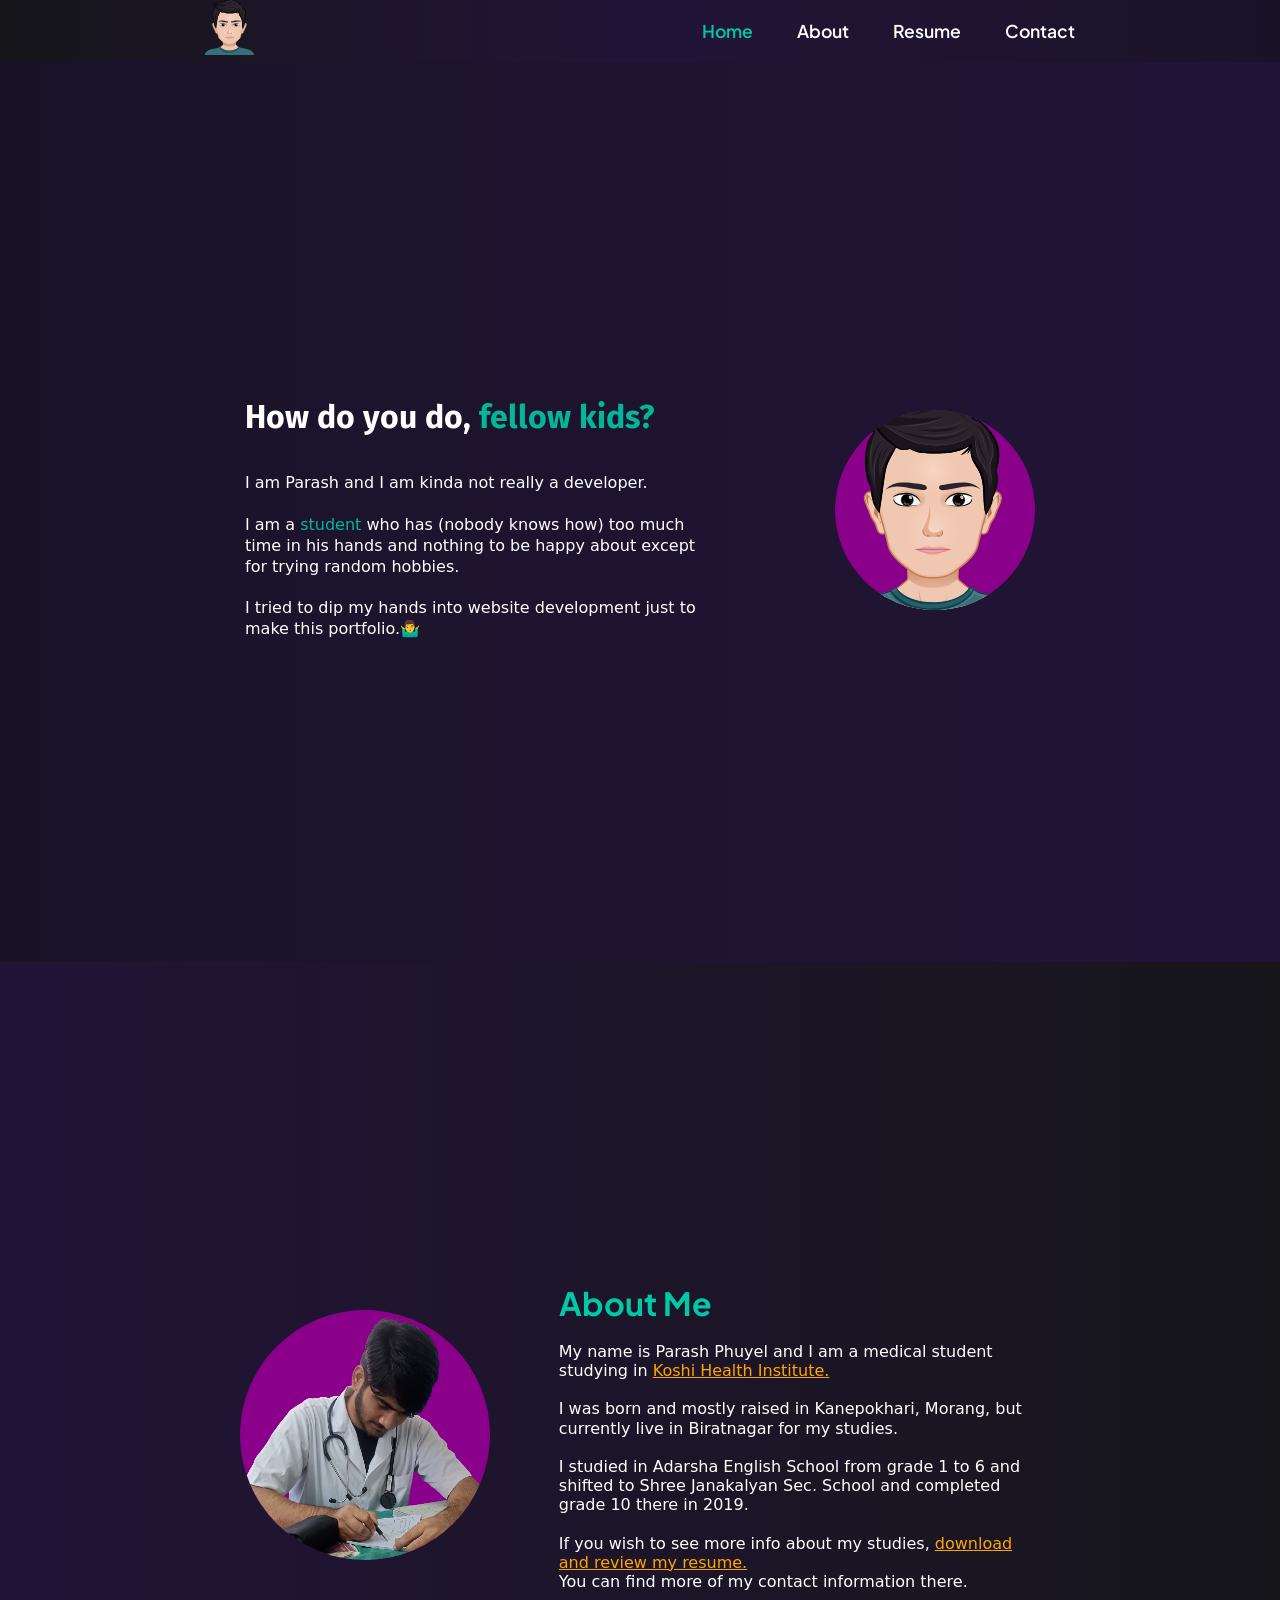
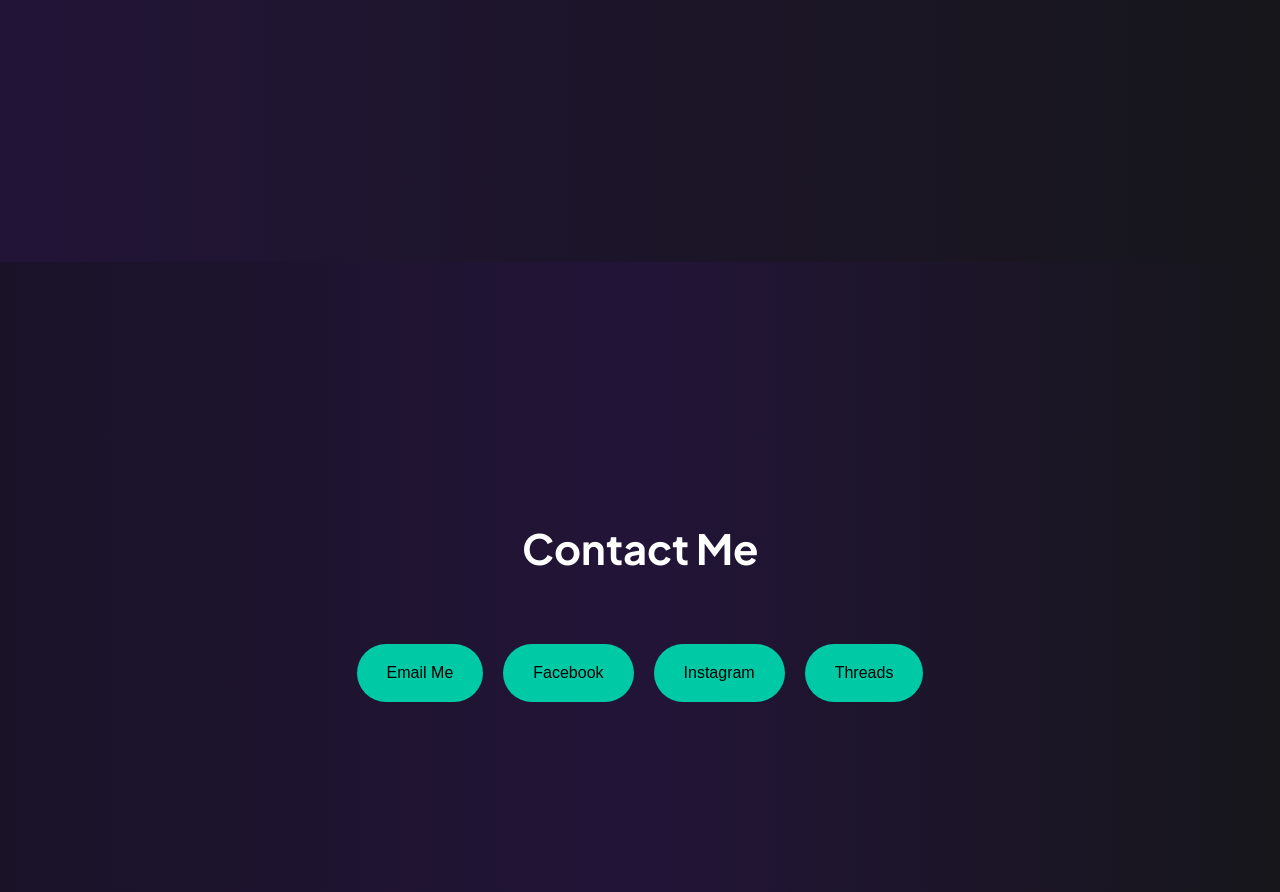
==== commit 47630fae: "Color and Hover changes" ====
--- a/main/index.html
+++ b/main/index.html
@@ -1,148 +1,131 @@
 <!DOCTYPE html>
 <html lang="en">
-  <head>
-    <title>Parash</title>
-    <meta charset="utf-8" />
-    <meta name="viewport" content="width=device-width, initial-scale=1" />
-    <meta
-      name="description"
-      content="The website of Parash Phuyel where you will find stuffs about me."
-    />
-    <link
-      rel="shortcut icon"
-      href="assets/images/icon.svg"
-      type="image/x-icon"
-    />
-    <link rel="stylesheet" href="styles/main.css" />
-    <link rel="stylesheet" href="styles/body.css" />
-    <link rel="stylesheet" href="styles/aboutme.css" />
-  </head>
-  <body>
-    <header id="header" class="header">
-      <nav class="navbar">
-        <div class="logo">
-          <a href="#">
-            <img class="logo-img" src="assets/images/icon.svg" alt="Logo" />
-          </a>
-        </div>
-        <button type="button" class="nav-toggler">
-          <span class="bar"></span>
-        </button>
-        <div class="nav">
-          <ul class="link-container">
-            <li class="links">
-              <a
-                href="#home"
-                class="active"
-                title="Home"
-                onclick="scrollToSection('home')"
-              >
-                Home
-              </a>
-            </li>
-            <li class="links">
-              <a href="#about" title="About" onclick="scrollToSection('about')"
-                >About
-              </a>
-            </li>
-            <li class="links">
-              <a href="assets/cv/CV.pdf" title="Download Resume" download>
-                Resume
-              </a>
-            </li>
-            <li class="links">
-              <a
-                href="#contact"
-                title="Contact"
-                onclick="scrollToSection('contact')"
-                >Contact
-              </a>
-            </li>
-          </ul>
-        </div>
-      </nav>
-    </header>
-    <main id="home" class="body-container">
-      <div class="wrapper">
-        <div class="introduction">
-          <h1 class="main-introduction">
-            How do you do,<span> fellow&nbsp;kids?</span>
-          </h1>
-          <p class="home-about">
-            I am Parash and I am kinda not really a developer.
-            <br />
-            <br />
-            I am a <span>student</span> who has (nobody knows how) too much time
-            in his hands and nothing to be happy about except for trying random
-            hobbies.
-            <br />
-            <br />
-            I tried to dip my hands into website development just to make this
-            portfolio.🤷‍♂️
-          </p>
-        </div>
-        <div class="avatar">
-          <div class="avatar-image">
-            <img src="assets/images/icon.svg" alt="featured Avatar" />
-          </div>
-        </div>
+
+<head>
+  <title>Parash</title>
+  <meta charset="utf-8" />
+  <meta name="viewport" content="width=device-width, initial-scale=1" />
+  <meta name="description" content="The website of Parash Phuyel where you will find stuffs about me." />
+  <link rel="shortcut icon" href="assets/images/icon.svg" type="image/x-icon" />
+  <link rel="stylesheet" href="styles/main.css" />
+  <link rel="stylesheet" href="styles/header.css" />
+  <link rel="stylesheet" href="styles/body.css" />
+  <link rel="stylesheet" href="styles/aboutme.css" />
+</head>
+
+<body>
+  <header id="header" class="header">
+    <nav class="navbar">
+      <div class="logo">
+        <a href="#">
+          <img class="logo-img" src="assets/images/icon.svg" alt="Logo" />
+        </a>
       </div>
-    </main>
-    <section id="about" class="about-container">
-      <div class="body-wrapper">
-        <div class="image">
-          <img
-            src="assets/images/parash-body.png"
-            alt="Image of Parash in a hospital desk writing medications"
-          />
-        </div>
-        <div class="about-me">
-          <h1 class="about-header">About Me</h1>
-          <p class="about-main">
-            My name is Parash Phuyel and I am a medical student studying in
-            <a href="https://khibiratnagar.edu.np/" target="_blank">
-              Koshi Health Institute.
+      <button type="button" class="nav-toggler">
+        <span class="bar"></span>
+      </button>
+      <div class="nav">
+        <ul class="link-container">
+          <li class="links">
+            <a href="#home" class="active" title="Home" onclick="scrollToSection('home')">Home</a>
+          </li>
+          <li class="links">
+            <a href="#about" title="About" onclick="scrollToSection('about')">About</a>
+          </li>
+          <li class="links">
+            <a href="assets/cv/CV.pdf" title="Download Resume" download>Resume</a>
+          </li>
+          <li class="links">
+            <a href="#contact" title="Contact" onclick="scrollToSection('contact')">
+              Contact
             </a>
-            <br />
-            <br />
-            I was born and mostly raised in Kanepokhari, Morang, but currently
-            live in Biratnagar for my studies.
-            <br />
-            <br />
-            I studied in Adarsha English School from grade 1 to 6 and shifted to
-            Shree Janakalyan Sec. School and completed grade 10 there in 2019.
-            <br />
-            <br />
-            If you wish to see more info about my studies,
-            <a href="assets/cv/CV.pdf" title="Download Resume" download>
-              download and review my resume.
-            </a>
-            <br />
-            You can find more of my contact information there.
-          </p>
-        </div>
+          </li>
+        </ul>
       </div>
-    </section>
-    <div class="contact">
-      <div id="contact" class="contact-container">
-        <div class="contact-header">
-          <h1>Contact Me</h1>
-        </div>
-        <div class="contact-content">
-          <a
-            href="mailto:parashphuyal809@gmail.com?subject=Inquiry Through Website"
-            target="_blank"
-          >
-            Email Me
-          </a>
-          <a href="https://facebook.com/parash.me" target="_blank">Facebook</a>
-          <a href="https://instagram.com/parash.me" target="_blank"
-            >Instagram
-          </a>
-          <a href="https://threads.net/@parash.me" target="_blank">Threads</a>
+    </nav>
+  </header>
+
+  <!-- Main Body section starts -->
+
+  <main id="home" class="body-container">
+    <div class="wrapper">
+      <div class="introduction">
+        <h1 class="main-introduction">
+          How do you do,<span> fellow&nbsp;kids?</span>
+        </h1>
+        <p class="home-about">
+          I am Parash and I am kinda not really a developer.
+          <br />
+          <br />
+          I am a <span>student</span> who has (nobody knows how) too much time
+          in his hands and nothing to be happy about except for trying random
+          hobbies.
+          <br />
+          <br />
+          I tried to dip my hands into website development just to make this
+          portfolio.🤷‍♂️
+        </p>
+      </div>
+      <div class="avatar">
+        <div class="avatar-image">
+          <img src="assets/images/icon.svg" alt="featured Avatar" />
         </div>
       </div>
     </div>
-    <script src="javascript/script.js"></script>
-  </body>
-</html>
+  </main>
+
+  <!-- About me sections starts -->
+
+  <section id="about" class="about-container">
+    <div class="body-wrapper">
+      <div class="image">
+        <img src="assets/images/parash-body.png" alt="Image of Parash in a hospital desk writing medications" />
+      </div>
+      <div class="about-me">
+        <h1 class="about-header">About Me</h1>
+        <!-- About me text -->
+        <p class="about-main">
+          My name is Parash Phuyel and I am a medical student studying in
+          <a href="https://khibiratnagar.edu.np/" target="_blank"> Koshi Health Institute.</a>
+          <br />
+          <br />
+          I was born and mostly raised in Kanepokhari, Morang, but currently
+          live in Biratnagar for my studies.
+          <br />
+          <br />
+          I studied in Adarsha English School from grade 1 to 6 and shifted to
+          Shree Janakalyan Sec. School and completed grade 10 there in 2019.
+          <br />
+          <br />
+          If you wish to see more info about my studies,
+          <a href="assets/cv/CV.pdf" title="Download Resume" download>
+            download and review my resume.
+          </a>
+          <br />
+          You can find more of my contact information there.
+        </p>
+      </div>
+    </div>
+  </section>
+
+  <!-- Contact Section starts(still got work to do) -->
+
+  <div class="contact">
+    <div id="contact" class="contact-container">
+      <div class="contact-header">
+        <h1>Contact Me</h1>
+      </div>
+      <div class="contact-content">
+        <a href="mailto:parashphuyal809@gmail.com?subject=Inquiry Through Website" target="_blank">
+          Email Me
+        </a>
+        <a href="https://facebook.com/parash.me" target="_blank">Facebook</a>
+        <a href="https://instagram.com/parash.me" target="_blank">Instagram</a>
+        <a href="https://threads.net/@parash.me" target="_blank">Threads</a>
+      </div>
+    </div>
+  </div>
+  <script src="javascript/script.js"></script>
+</body>
+
+</html>
--- a/main/styles/main.css
+++ b/main/styles/main.css
@@ -1,32 +1,41 @@
 @import url("https://fonts.googleapis.com/css2?family=Plus+Jakarta+Sans&display=swap");
-:root {
-  --background: #1d1726;
-  --text: #ffffff;
-  --primary: #144f82;
-  --secondary: #edf3f8;
+@import url('https://fonts.googleapis.com/css2?family=Fira+Sans:wght@500&display=swap');
+
+::-webkit-scrollbar {
+  width: 4px;
+  background-color: var(--secondary-color);
 }
-html {
-  scroll-behavior: smooth;
+
+::-webkit-scrollbar-thumb {
+  background-color: var(--primary-color);
+  border-radius: 4px;
 }
+
+::-webkit-scrollbar-thumb:hover {
+  background-color: var(--accent);
+}
+
 ::selection {
   background-color: var(--secondary-color);
   color: var(--text);
 }
+
 :root {
-  /* Header colors */
-  --header-bg-color: #1d1726;
+  --background: #1d1726;
+  --text: #ffffff;
+  --primary: #1a1328;
+  --secondary: #edf3f8;
+  --header-bg-color: #1d1726fd;
   --text: #ffffff;
   --accent: #00c9a6;
-
-  /* Primary color */
-  --primary-color: #63567c;
-
-  /* Secondary color */
+  --primary-color: #221437;
   --secondary-color: #8b008b;
-
-  /* Neutral colors */
   --body-bg: #f8f8f8;
   --neutral-dark-color: #333333;
+  --gradient: linear-gradient(to left, #221437, #1a1328);
+  --gradient-header:linear-gradient(to right, #16161b, #221437, #1a1328);
+  --gradient-about:linear-gradient(to right, #221437, #16161b);
+  --gradient-contact:linear-gradient(to right, #1a1328, #221437, #16161b);
 }
 
 * {
@@ -34,132 +43,11 @@
   margin: 0;
   padding: 0;
 }
+
 ul {
   list-style: none;
 }
+
 a {
   text-decoration: none;
-}
-.logo-img {
-  width: 50px;
-  height: 55px;
-}
-.navbar {
-  max-width: 900px;
-  margin: auto;
-  display: flex;
-  align-items: center;
-  justify-content: space-between;
-  flex-wrap: wrap;
-}
-
-/*header*/
-.header {
-  position: sticky;
-  top: 0;
-  width: 100%;
-  background: var(--header-bg-color);
-  padding: 0px 0;
-  line-height: 1.5;
-  transition: all 0.6s ease;
-}
-.scrolled {
-  background-color: #1d1726;
-}
-.header .logo,
-.header .nav {
-  padding: 0 15px;
-}
-
-.links {
-  display: inline-block;
-  margin-left: 40px;
-}
-.links a {
-  font-family: "Plus Jakarta Sans", sans-serif;
-  display: block;
-  font-size: 1.1rem;
-  font-weight: 600;
-  text-transform: capitalize;
-  color: var(--text);
-  padding: 10px 0;
-  transition: all 0.2s ease;
-}
-.links a.active,
-.links a:hover {
-  color: var(--accent);
-}
-.nav-toggler {
-  height: 34px;
-  width: 44px;
-  background-color: transparent;
-  border-radius: 4px;
-  cursor: pointer;
-  border: none;
-  display: none;
-  margin-right: 15px;
-}
-.bar {
-  height: 2px;
-  width: 20px;
-  background-color: var(--text);
-  display: block;
-  margin: auto;
-  position: relative;
-  transition: all 0.3s ease;
-}
-.nav-toggler.active span {
-  background-color: transparent;
-}
-.bar::before,
-.bar::after {
-  content: "";
-  position: absolute;
-  left: 0;
-  top: 0;
-  width: 100%;
-  height: 100%;
-  background-color: var(--text);
-  transition: all 0.3s ease;
-}
-.bar::before {
-  transform: translateY(-6px);
-}
-.nav-toggler.active span::before {
-  transform: rotate(45deg);
-}
-.bar::after {
-  transform: translateY(6px);
-}
-.nav-toggler.active span::after {
-  transform: rotate(135deg);
-}
-@media (max-width: 600px) {
-  .nav-toggler {
-    display: block;
-  }
-  .logo-img {
-    width: 40px;
-  }
-  .header .nav {
-    width: 100%;
-    padding: 0;
-    max-height: 0px;
-    overflow: hidden;
-    visibility: hidden;
-    transition: all 0.5s ease;
-  }
-
-  .header .nav.open {
-    visibility: visible;
-  }
-  .link-container {
-    padding: 12px 15px 0;
-    margin-top: 12px;
-    border-top: 1px solid rgba(255, 255, 255, 0.2);
-  }
-  .links {
-    display: block;
-    margin: 0;
-  }
-}
+}
--- a/main/styles/header.css
+++ b/main/styles/header.css
@@ -0,0 +1,137 @@
+.logo-img {
+  width: 50px;
+  height: 55px;
+}
+
+.navbar {
+  max-width: 900px;
+  margin: auto;
+  display: flex;
+  align-items: center;
+  justify-content: space-between;
+  flex-wrap: wrap;
+}
+
+.header {
+  position: sticky;
+  top: 0;
+  background: var(--gradient-header); 
+  line-height: 1.5;
+  transition: all 0.6s ease;
+}
+
+.scrolled {
+  background-color: #1d1726;
+}
+
+.header .logo,
+.header .nav {
+  padding: 0 15px;
+}
+
+.links {
+  display: inline-block;
+  margin-left: 40px;
+}
+
+.links a {
+  font-family: "Plus Jakarta Sans", sans-serif;
+  display: block;
+  font-size: 1.1rem;
+  font-weight: 600;
+  text-transform: capitalize;
+  color: var(--text);
+  padding: 10px 0;
+  transition: all 0.2s ease;
+}
+
+.links a.active,
+.links a:hover {
+  color: var(--accent);
+}
+
+.nav-toggler {
+  height: 34px;
+  width: 44px;
+  background-color: transparent;
+  border-radius: 4px;
+  cursor: pointer;
+  border: none;
+  display: none;
+  margin-right: 15px;
+}
+
+.bar {
+  height: 2px;
+  width: 20px;
+  background-color: var(--text);
+  display: block;
+  margin: auto;
+  position: relative;
+  transition: all 0.3s ease;
+}
+
+.nav-toggler.active span {
+  background-color: transparent;
+}
+
+.bar::before,
+.bar::after {
+  content: "";
+  position: absolute;
+  left: 0;
+  top: 0;
+  width: 100%;
+  height: 100%;
+  background-color: var(--text);
+  transition: all 0.3s ease;
+}
+
+.bar::before {
+  transform: translateY(-6px);
+}
+
+.nav-toggler.active span::before {
+  transform: rotate(45deg);
+}
+
+.bar::after {
+  transform: translateY(6px);
+}
+
+.nav-toggler.active span::after {
+  transform: rotate(135deg);
+}
+
+@media (max-width: 600px) {
+  .nav-toggler {
+    display: block;
+  }
+
+  .logo-img {
+    width: 40px;
+  }
+
+  .header .nav {
+    width: 100%;
+    max-height: 0px;
+    overflow: hidden;
+    visibility: hidden;
+    transition: all 0.5s ease;
+  }
+
+  .header .nav.open {
+    visibility: visible;
+  }
+
+  .link-container {
+    padding: 12px 15px 0;
+    margin-top: 12px;
+    border-top: 1px solid rgba(255, 255, 255, 0.2);
+  }
+
+  .links {
+    display: block;
+    margin: 0;
+  }
+}
--- a/main/styles/body.css
+++ b/main/styles/body.css
@@ -1,40 +1,34 @@
-::-webkit-scrollbar {
-  width: 4px;
-  background-color: var(--secondary-color);
+.body-container {
+  background: var(--gradient);
+  height: 100vh;
 }
 
-::-webkit-scrollbar-thumb {
-  background-color: var(--primary-color);
-  border-radius: 4px;
-}
-
-::-webkit-scrollbar-thumb:hover {
-  background-color: var(--accent);
-}
-
-.body-container {
-  background-color: var(--primary-color);
-  height: 100vh;
-}
 .wrapper {
   padding: 0 5px;
   max-width: 800px;
   margin: auto;
-  font-family: "Plus Jakarta Sans", sans-serif;
   height: 100%;
   display: flex;
   justify-content: space-between;
   align-items: center;
 }
+
 .introduction {
   width: 60%;
 }
+
 .main-introduction {
-  font-size: 2.2rem;
+  font-family: 'Fira Sans', sans-serif;
+  color: var(--text);
+  margin-top: 1rem;
+  font-size: 2rem;
+  line-height: 1.1;
 }
+
 .introduction span {
   color: #00b899;
 }
+
 .home-about {
   color: var(--text);
   padding: 8% 0 0 0;
@@ -42,52 +36,39 @@
   font-family: system-ui, sans-serif;
   font-weight: 400;
 }
+
 .avatar-image img {
   border-radius: 50%;
   background-color: var(--secondary-color);
   width: 200px;
   height: 200px;
 }
-@media screen and (max-width: 800px) {
+
+@media screen and (max-width: 600px) {
   .wrapper {
-    max-width: 700px;
+    flex-direction: column;
+    padding: 20% 1px;
   }
-}
-@media screen and (max-width: 600px) {
-  .body-container {
-    height: 100svh;
-  }
-  .wrapper {
-    max-width: 1000px;
-    flex-direction: column;
-    justify-content: center;
-  }
+
   .introduction {
-    padding-top: 20%;
+    padding: 0 4 px;
     width: 95%;
   }
+
   .main-introduction {
     text-align: center;
   }
 
-  .avatar-image img {
-    width: 150px;
-    height: 150px;
-    margin: 20px 0 100px 0;
+  .home-about {
+    padding-top: 4%;
   }
+  
+
 }
-@media screen and (max-width: 350px) {
-  .body-container {
-    height: 120svh;
+
+@media screen and (max-width: 335px) {
+  .wrapper {
+    padding: 5% 1px;
   }
-  .wrapper {
-    max-width: 1200px;
-    padding: 0 1px;
-  }
-  .introduction {
-    padding-top: 3rem;
-  }
-  .home-about {
-    padding-top: 1%;
-  }
-}
+
+}
--- a/main/styles/aboutme.css
+++ b/main/styles/aboutme.css
@@ -1,26 +1,14 @@
-.about-me a {
-  color: #ffa500;
-  text-decoration: underline;
-}
-.about-me p {
-  color: var(--text);
-  font-family: system-ui, -apple-system, sans-serif;
-  line-height: 1.4;
-}
-.about-me h1 {
-  font-size: 2rem;
-  color: var(--accent);
-}
 .about-container {
   padding-top: 50px;
-  background-color: var(--primary);
+  background: var(--gradient-about);
   height: 100vh;
-  /* width: 99vw; */
   display: flex;
   justify-content: space-between;
 }
+
 .body-wrapper {
-  max-width: 860px;
+  max-width: 800px;
+  padding-right: 3px;
   margin: auto;
   font-family: "Plus Jakarta Sans", sans-serif;
   height: 100%;
@@ -28,72 +16,93 @@
   justify-content: space-between;
   align-items: center;
 }
+
 .image img {
   border-radius: 50%;
   background-color: var(--secondary-color);
-  width: 300px;
-  height: 300px;
+  width: 250px;
+  height: 250px;
 }
 
 .about-me {
   width: 60%;
 }
+
+.about-me a {
+  color: #ffa500;
+  text-decoration: underline;
+}
+
+.about-me p {
+  color: var(--text);
+  font-family: system-ui, -apple-system, sans-serif;
+  line-height: 1.2;
+}
+
+.about-me h1 {
+  font-size: 2rem;
+  color: var(--accent);
+}
+
 .about-header {
   padding-bottom: 1.2rem;
 }
-@media screen and (max-width: 800px) {
-  .about-me {
-    padding: 0 0 0 7px;
-  }
-  .body-wrapper {
-    max-width: 700px;
-  }
-}
+
+
+
 @media screen and (max-width: 660px) {
   .about-container {
     height: 100vh;
   }
+
   .body-wrapper {
-    max-width: 1000px;
     flex-direction: column;
-    justify-content: center;
+    padding: 15% 0;
   }
+
   .about-header {
     text-align: center;
   }
+
   .about-me {
     width: 95%;
-    margin-bottom: 1rem;
   }
 
   .image img {
-    width: 190px;
-    height: 190px;
-    /* margin: 20px 0 10px 0; */
+    width: 200px;
+    height: 200px;
   }
 }
+
 @media screen and (max-width: 350px) {
   .about-container {
-    height: 120vh;
+    height: 100vh;
   }
+
+  .body-wrapper {
+    padding: 6% 0;
+  }
+
   .image img {
-    width: 150px;
-    height: 150px;
+    width: 200px;
+    height: 200px;
   }
+
   .about-me p {
-    line-height: 1.1;
+    line-height: 1.2;
   }
 }
-@media screen and (max-height: 340px) {
-  .about-container {
-    height: 150vh;
-  }
+
+
+
+.contact {
+  height: 70vh;
+  background: var(--gradient-contact);
+  ;
 }
-.contact {
-  height: 100vh;
-  background-color: #4b6b79;
-}
+
 .contact-container {
+  padding: 8rem 0 3rem 0;
   max-width: 800px;
   height: 100%;
   margin: 0 auto;
@@ -101,6 +110,7 @@
   justify-content: center;
   flex-direction: column;
 }
+
 .contact-header {
   font-family: "Plus Jakarta Sans", sans-serif;
   color: var(--text);
@@ -108,11 +118,13 @@
   font-size: 1.3rem;
   text-align: center;
 }
+
 .contact-content {
   justify-content: center;
   display: flex;
   flex-wrap: wrap;
 }
+
 .contact a {
   font-family: "Segoe UI", Tahoma, Geneva, Verdana, sans-serif;
   color: #000000;
@@ -121,10 +133,28 @@
   padding: 20px 30px;
   background-color: var(--accent);
   border-radius: 32px;
-  transition: all 0.2s ease-in-out;
+  position: relative;
+  overflow: hidden;
+  transition: color 0.3s;
 }
+
+.contact a::before {
+  content: "";
+  position: absolute;
+  top: 0;
+  left: 0;
+  width: 0;
+  height: 100%;
+  background: var(--gradient);
+  transition: width 0.3s linear;
+  z-index: -1;
+}
+
+.contact-content a:hover::before {
+  width: 100%;
+}
+
 .contact a:hover {
-  transform: scale(1.2);
+  transform: scale(1);
   color: #ffffff;
-  background-color: #ffa500;
-}
+}
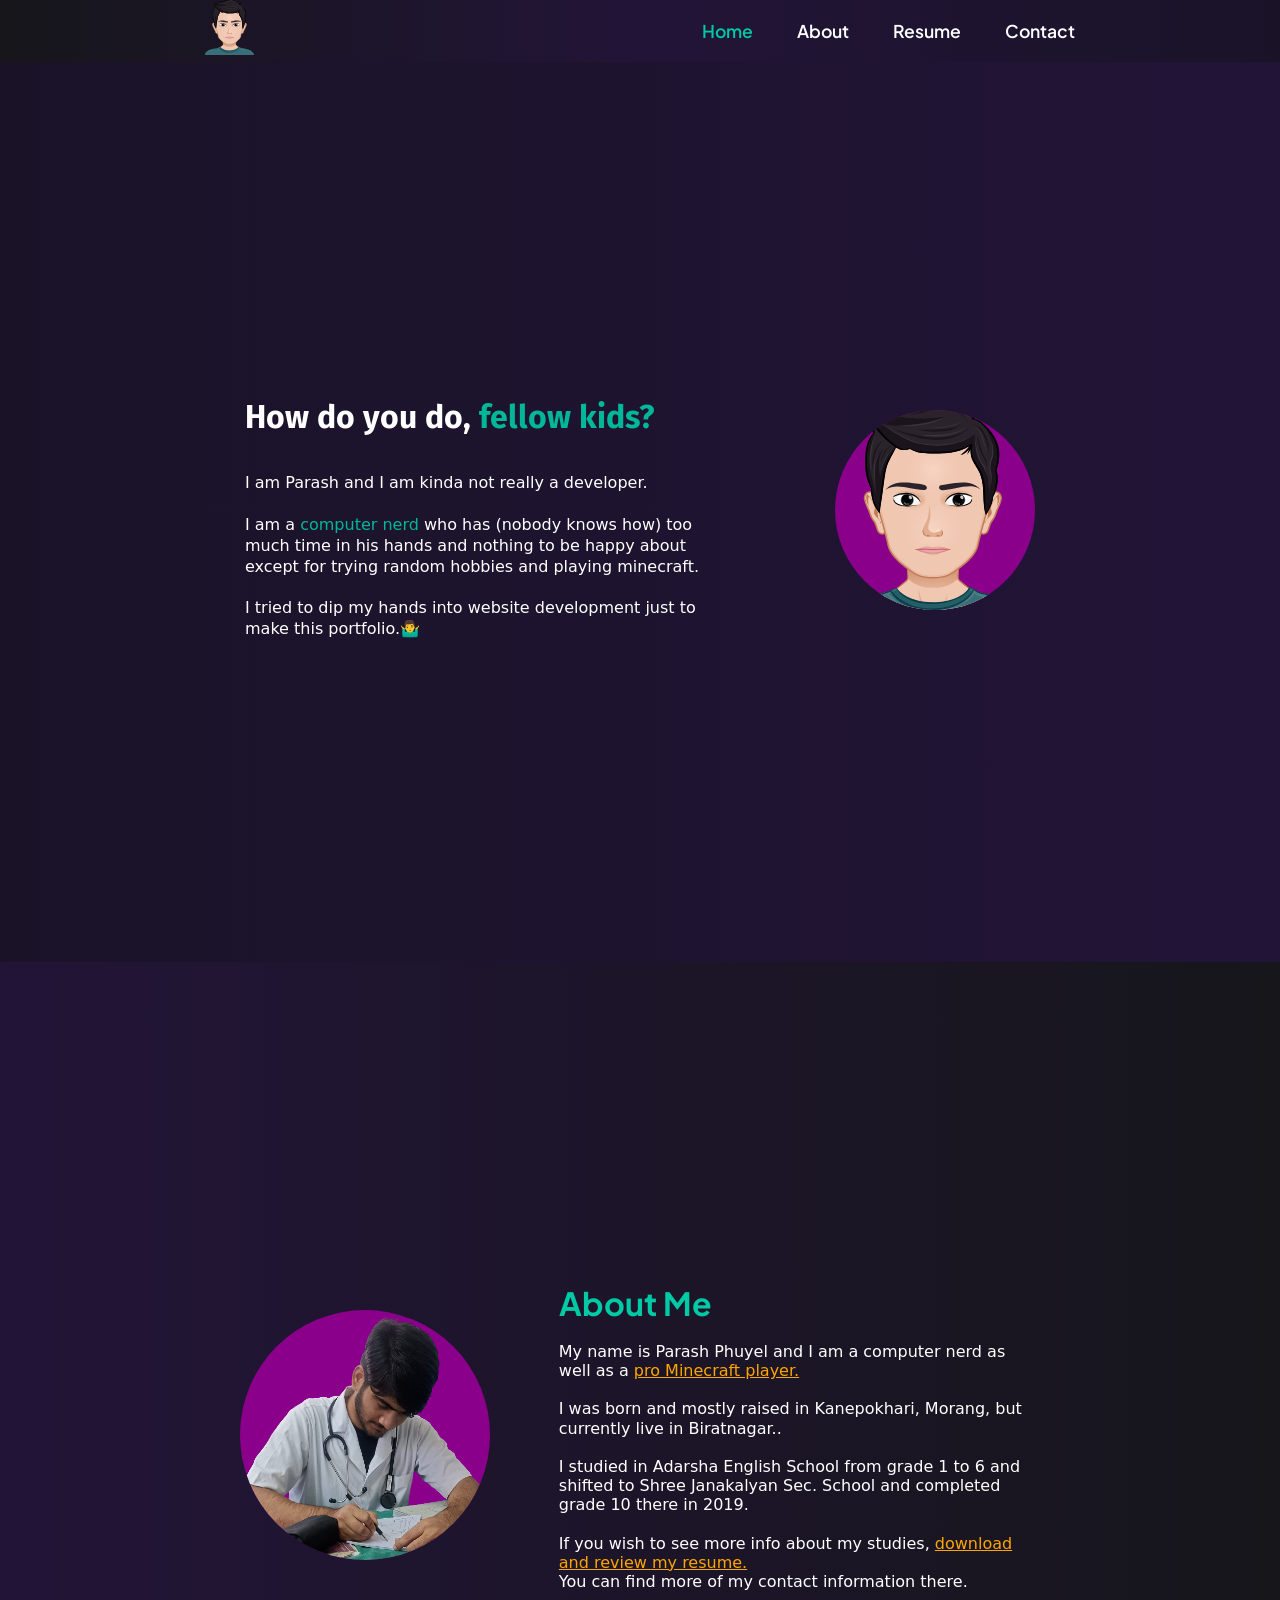
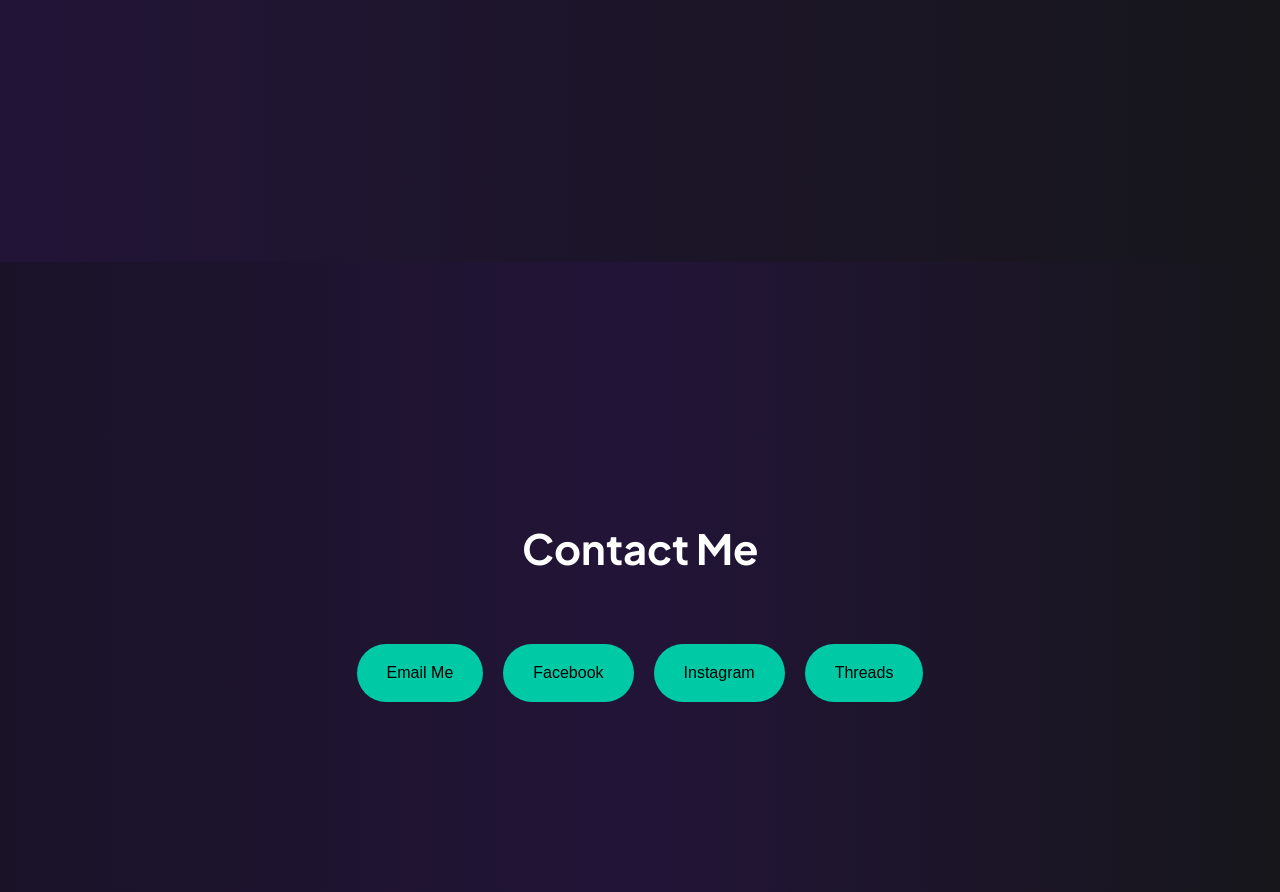
==== commit 76b94aa8: "edited some texts and (redacted)" ====
--- a/main/index.html
+++ b/main/index.html
@@ -57,9 +57,9 @@
           I am Parash and I am kinda not really a developer.
           <br />
           <br />
-          I am a <span>student</span> who has (nobody knows how) too much time
+          I am a <span>computer nerd</span> who has (nobody knows how) too much time
           in his hands and nothing to be happy about except for trying random
-          hobbies.
+          hobbies and playing minecraft.
           <br />
           <br />
           I tried to dip my hands into website development just to make this
@@ -85,12 +85,12 @@
         <h1 class="about-header">About Me</h1>
         <!-- About me text -->
         <p class="about-main">
-          My name is Parash Phuyel and I am a medical student studying in
-          <a href="https://khibiratnagar.edu.np/" target="_blank"> Koshi Health Institute.</a>
+          My name is Parash Phuyel and I am a computer nerd as well as a
+          <a href="https://minecraft.net/" target="_blank"> pro Minecraft player.</a>
           <br />
           <br />
           I was born and mostly raised in Kanepokhari, Morang, but currently
-          live in Biratnagar for my studies.
+          live in Biratnagar..
           <br />
           <br />
           I studied in Adarsha English School from grade 1 to 6 and shifted to
@@ -98,7 +98,7 @@
           <br />
           <br />
           If you wish to see more info about my studies,
-          <a href="assets/cv/CV.pdf" title="Download Resume" download>
+          <a href="https://www.youtube.com/watch?v=xvFZjo5PgG0" title="Its a rickroll link.">
             download and review my resume.
           </a>
           <br />
@@ -119,9 +119,9 @@
         <a href="mailto:parashphuyal809@gmail.com?subject=Inquiry Through Website" target="_blank">
           Email Me
         </a>
-        <a href="https://facebook.com/parash.me" target="_blank">Facebook</a>
-        <a href="https://instagram.com/parash.me" target="_blank">Instagram</a>
-        <a href="https://threads.net/@parash.me" target="_blank">Threads</a>
+        <a href="https://facebook.com/parash.me" target="_blank" title="Facebook">Facebook</a>
+        <a href="https://instagram.com/parash.me" target="_blank" title="Instagram">Instagram</a>
+        <a href="https://threads.net/@parash.me" target="_blank" title="Threads">Threads</a>
       </div>
     </div>
   </div>
